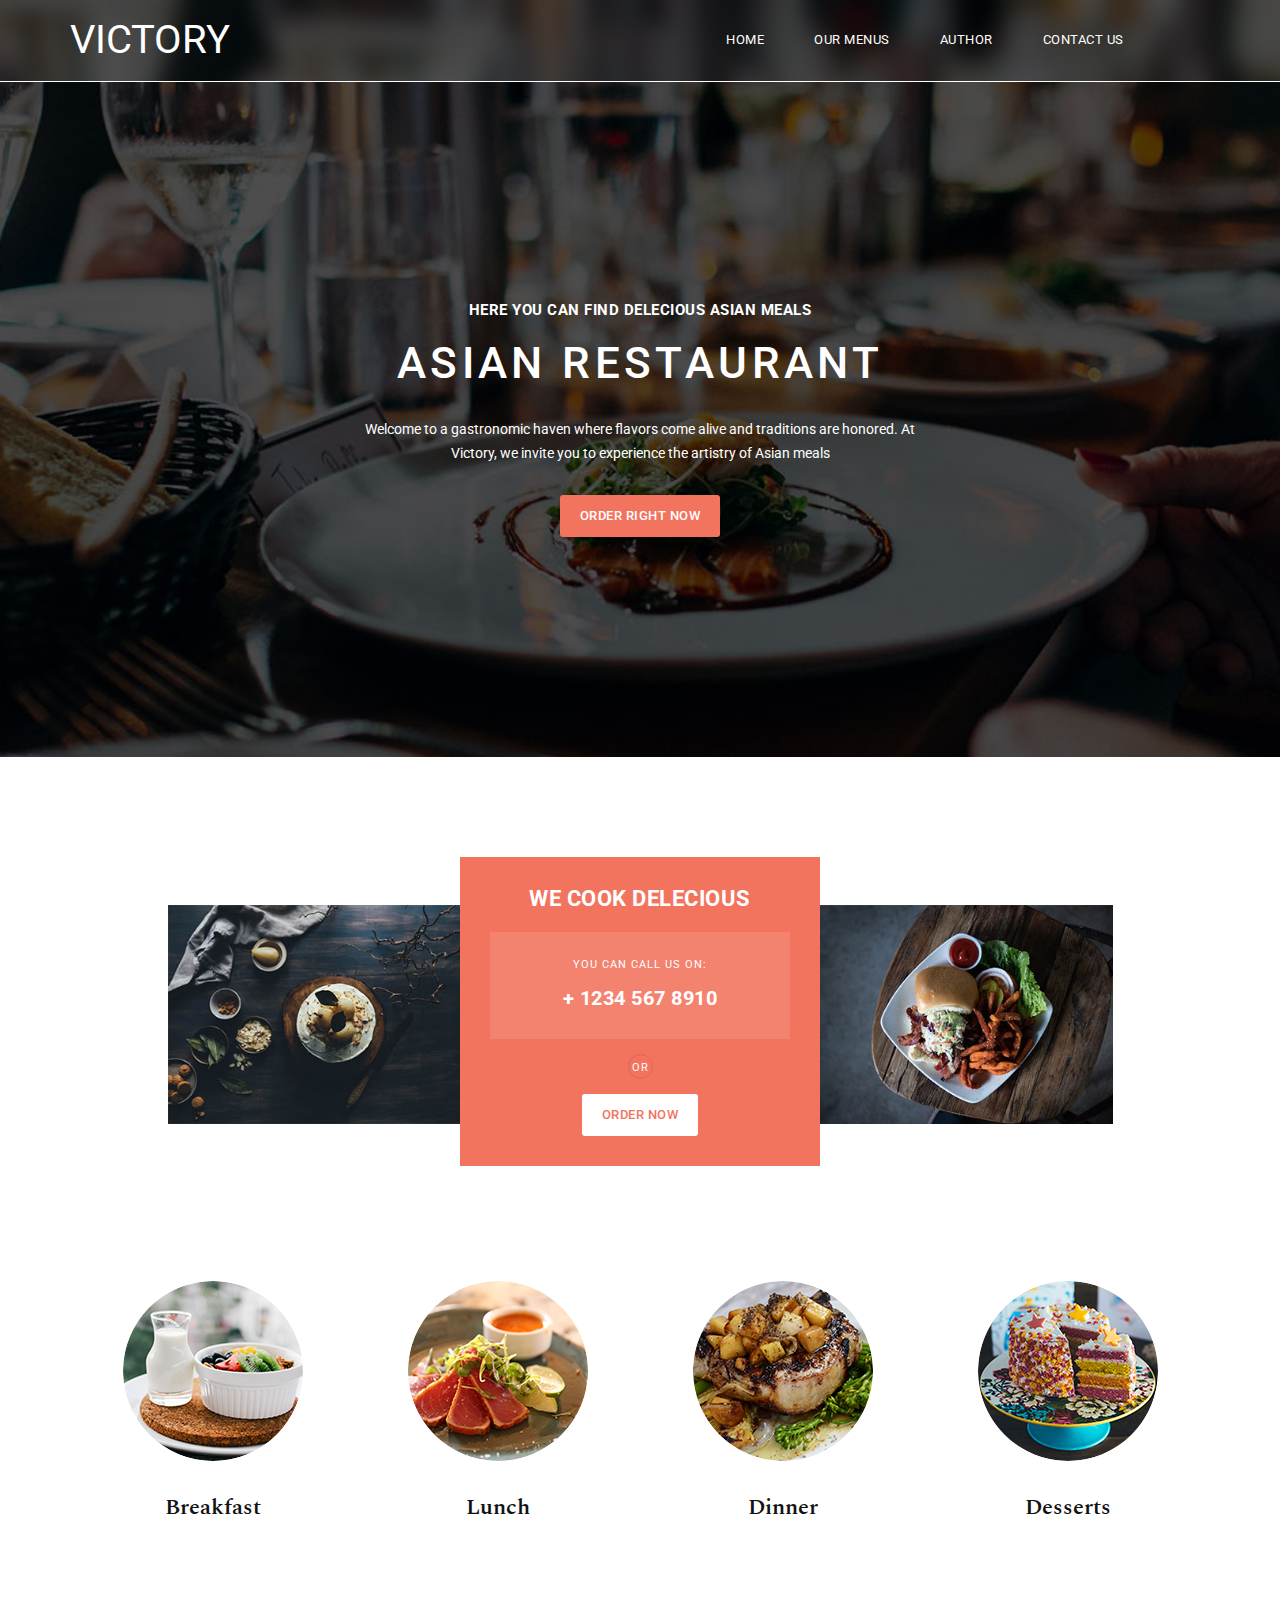
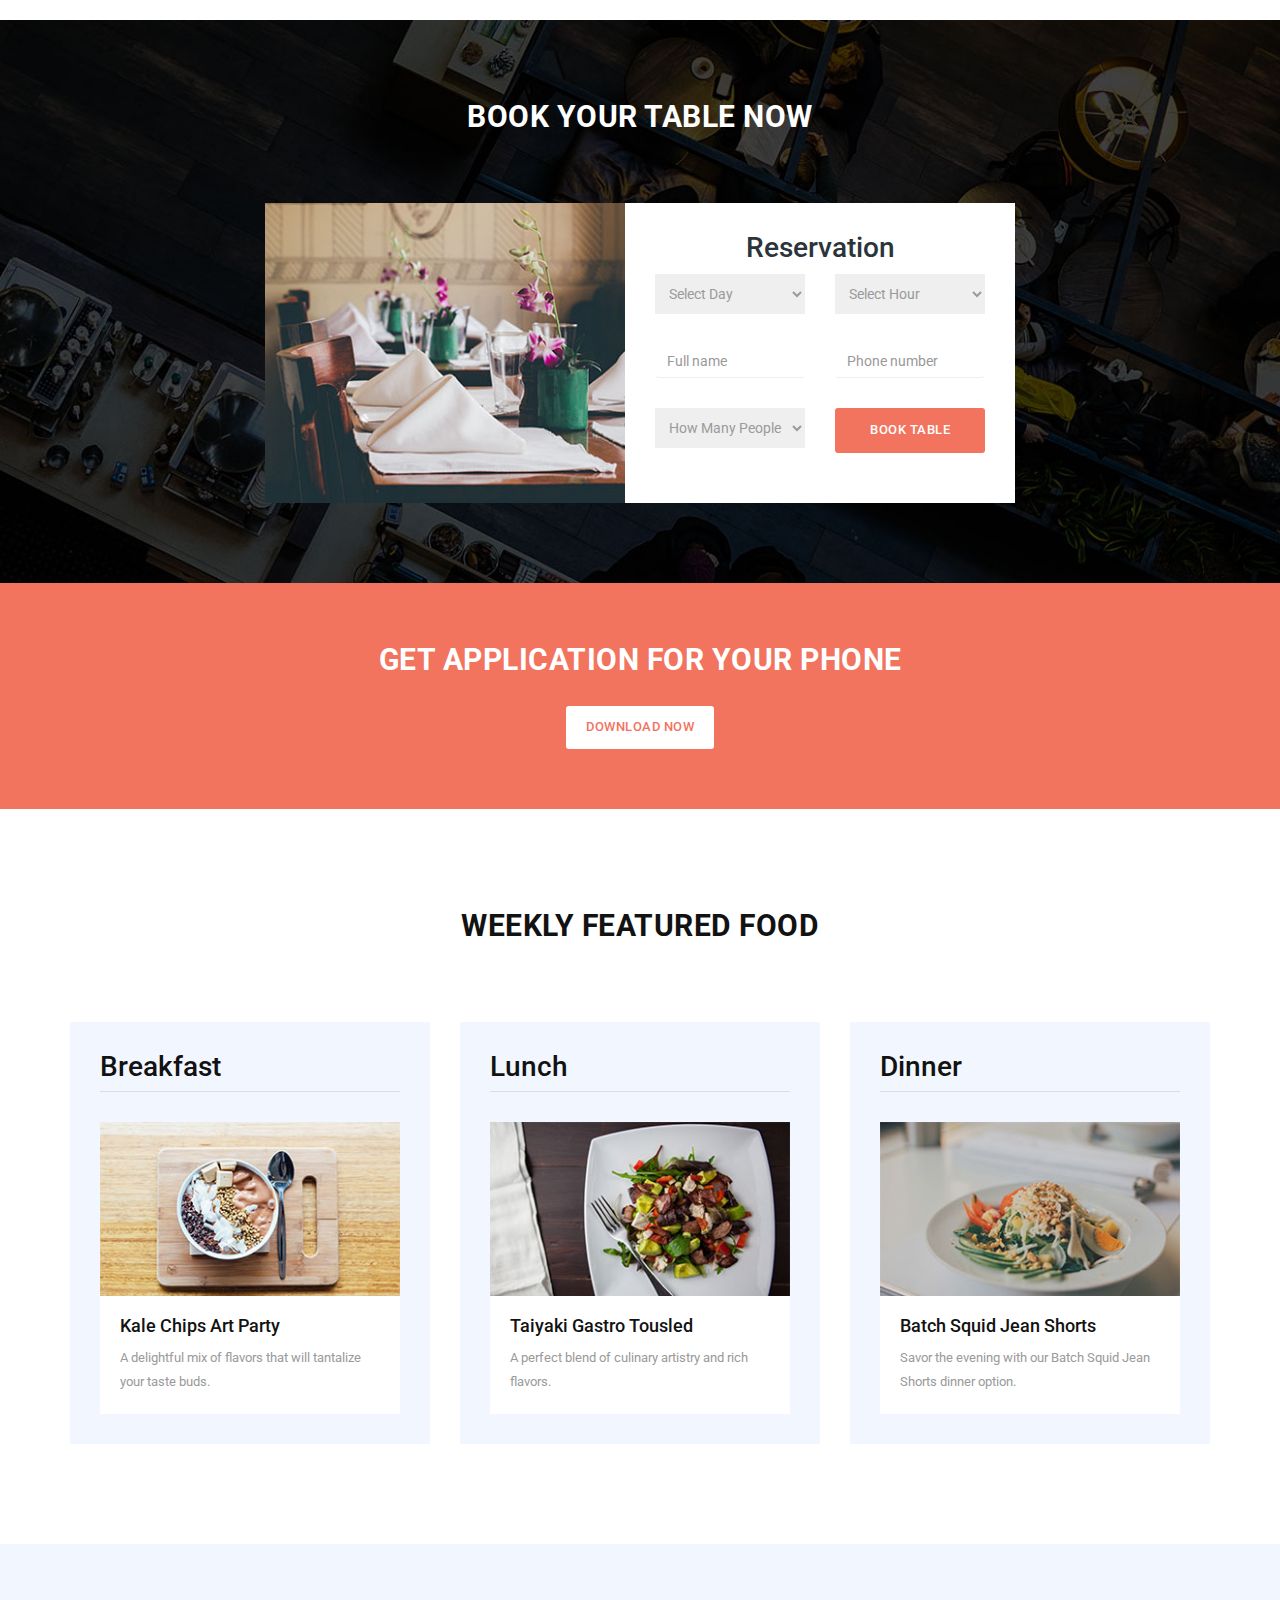
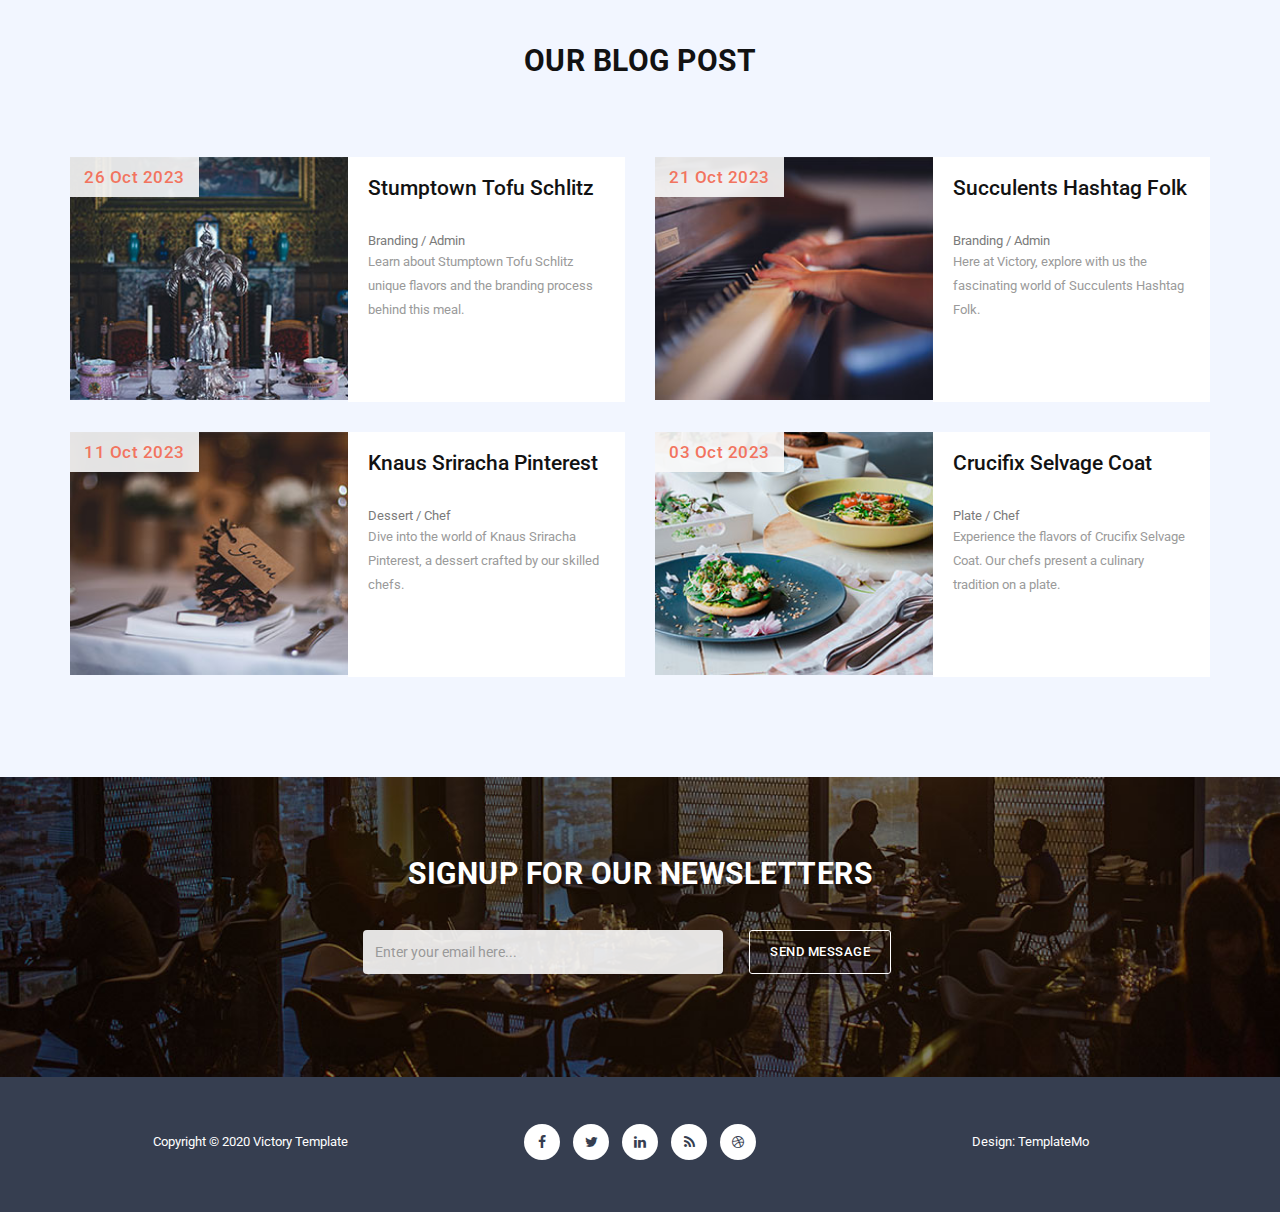
==== index.html @ e6ee0f94 "Add files via upload" ====
<!DOCTYPE html>
<html>
<head>
    <meta charset="utf-8" />
    <meta http-equiv="X-UA-Compatible" content="IE=edge,chrome=1" />
    <!--Victory HTML CSS Template https://templatemo.com/tm-507-victory-->
    <title>Victory</title>
    <meta name="author" content="mailto:mina.maric.55.22@ict.edu.rs" />
    <meta name="keywords" content="Victory, Victory Restaurant, Food, Restaurant, Modern restaurant" />
    <meta name="description" content="Find your dream restaurant! Modern, elegant and the most delicious. In our wide selection, you will find exactly what you are looking for!" />
    <meta name="viewport" content="width=device-width, initial-scale=1" />  
    <link rel="shortcut icon" href="assets/img/restaurant.ico" />
    <link rel="stylesheet" href="assets/css/bootstrap.min.css" />
    <link rel="stylesheet" href="assets/css/bootstrap.css" />
    <link rel="stylesheet" href="assets/css/bootstrap-theme.min.css"/>
    <link rel="stylesheet" href="assets/css/fontAwesome.css"/>
    <link rel="stylesheet" href="assets/css/hero-slider.css"/>
    <link rel="stylesheet" href="assets/css/owl-carousel.css"/>
    <link rel="stylesheet" href="assets/css/templatemo-style.css"/>
    <link rel="stylesheet" href="assets/css/responsive.css" />
    <link href="https://fonts.googleapis.com/css?family=Spectral:200,200i,300,300i,400,400i,500,500i,600,600i,700,700i,800,800i" rel="stylesheet"/>
    <link href="https://fonts.googleapis.com/css?family=Roboto:100,300,400,500,700,900" rel="stylesheet"/>
    <link rel="stylesheet" href="assets/css/responsive.css"/>
    <script src="https://code.jquery.com/jquery-3.6.4.min.js"></script>
    <script src="assets/js/vendor/modernizr-2.8.3-respond-1.4.2.min.js"></script>
    <script src="assets/js/jquery-ui/jquery-ui-1.13.2.custom/jquery-ui.min.js"></script>


</head>

<body>
    <div class="header">
        <div class="container">
            <nav class="navbar navbar-inverse" role="navigation">
                <div class="navbar-header">
                    <a class="navbar-brand" href="index.html" id="boja">Victory</a>

                    <button type="button" id="nav-toggle" class="navbar-toggle" data-toggle="collapse" data-target="#main-nav">
                        <span class="sr-only">Toggle navigation</span>
                        <span class="icon-bar"></span>
                        <span class="icon-bar"></span>
                        <span class="icon-bar"></span>
                    </button>
                </div>
                <!--/.navbar-header-->
                <div id="main-nav" class="collapse navbar-collapse">
                    <ul class="nav navbar-nav" id="meniLista">
                        <li><a href=""></a></li>
                        <li><a href=""></a></li>
                        <li><a href=""></a></li>
                        <li><a href=""></a></li>
                    </ul>
                </div>
                <!--/.navbar-collapse-->
            </nav>
            <!--/.navbar-->
        </div>
        <!--/.container-->
    </div>


    <section class="banner">
        <div class="container">
            <div class="row">
                <div class="col-md-6 col-md-offset-3">
                    <h4>Here you can find delecious Asian meals</h4>
                    <h2>Asian Restaurant</h2> <br/>
                    <p>Welcome to a gastronomic haven where flavors come alive and traditions are honored. At Victory, we invite you to experience the artistry of Asian meals</p>
                    <div class="primary-button">
                        <a href="#" class="scroll-link prvoDugme" data-id="book-table">Order Right Now</a>
                    </div>
                </div>
            </div>
        </div>
    </section>


<!-- mozda ovo treba dinamicki -->
    <section class="cook-delecious">
        <div class="container">
            <div class="row">
                <div class="col-md-3 col-md-offset-1">
                    <div class="first-image">
                        <img src="assets/img/cook_01.jpg" alt="cook"/>
                    </div>
                </div>
                <div class="col-md-4">
                    <div class="cook-content">
                        <h4>We cook delecious</h4>
                        <div class="contact-content">
                            <span>You can call us on:</span>
                            <h6>+ 1234 567 8910</h6>
                        </div>
                        <span>or</span>
                        <div class="primary-white-button">
                            <a href="#" class="scroll-link drugoDugme" data-id="book-table">Order Now</a>
                        </div>
                    </div>
                </div>
                <div class="col-md-3">
                    <div class="second-image">
                        <img src="assets/img/cook_02.jpg" alt="cooking"/>
                    </div>
                </div>
            </div>
        </div>
    </section>



    <section class="services">
        <div class="container">
            <!-- <div class="row" id="services1">
                <div class="col-md-3 col-sm-6 col-xs-12">
                    <div class="service-item">
                        <a href="menu.html">
                        <img src="assets/img/cook_breakfast.png" alt="Breakfast"/>
                        <h4>Breakfast</h4>
                        </a>
                    </div>
                </div>
                <div class="col-md-3 col-sm-6 col-xs-12">
                    <div class="service-item">
                        <a href="menu.html">
                        <img src="assets/img/cook_lunch.png" alt="Lunch"/>
                        <h4>Lunch</h4>
                        </a>
                    </div>
                </div>
                <div class="col-md-3 col-sm-6 col-xs-12">
                    <div class="service-item">
                        <a href="menu.html">
                        <img src="assets/img/cook_dinner.png" alt="Dinner"/>
                        <h4>Dinner</h4>
                        </a>
                    </div>
                </div>
                <div class="col-md-3 col-sm-6 col-xs-12">
                    <div class="service-item">
                        <a href="menu.html">
                        <img src="assets/img/cook_dessert.png" alt="Desserts"/>
                        <h4>Desserts</h4>
                        </a>
                    </div> 
                </div>
            </div> -->
        </div>
    </section>



    <section id="book-table">
        <div class="container">
            <div class="row">
                <div class="col-md-12">
                    <div class="heading">
                        <h2>Book Your Table Now</h2>
                    </div>
                </div>
                <div class="col-md-4 col-md-offset-2 col-sm-12">
                    <div class="left-image">
                        <img src="assets/img/book_left_image.jpg" alt="food"/>
                    </div>
                </div>
                <div class="col-md-4 col-sm-12">
                    <div class="right-info">
                        <h4>Reservation</h4>
                        <form id="form-submit" action="" method="get">
                            <div class="row">
                                <div class="col-md-6">
                                    <fieldset>
                                        <select required name='day' onchange='this.form()' id="sel1">
                                            <option value=""></option>
                                            <option value=""></option>
                                            <option value=""></option>
                                            <option value=""></option>
                                            <option value=""></option>
                                            <option value=""></option>
                                            <option value=""></option>
                                            <option value=""></option>
                                        </select>
                                    </fieldset>
                                </div>
                                <div class="col-md-6">
                                    <fieldset>
                                        <select required name='hour' onchange='this.form()' id="sel2">
                                            <option value=""></option>
                                            <option value=""></option>
                                            <option value=""></option>
                                            <option value=""></option>
                                            <option value=""></option>
                                            <option value=""></option>
                                            <option value=""></option>
                                            <option value=""></option>
                                        </select>
                                    </fieldset>
                                </div>
                                <div class="col-md-6">
                                    <fieldset>
                                        <input name="name" type="name" class="form-control" id="name" placeholder="Full name" required=""/>
                                    </fieldset> 
                                </div>
                                <div class="col-md-6">
                                    <fieldset>
                                        <input name="phone" type="phone" class="form-control" id="phone" placeholder="Phone number" required=""/>
                                    </fieldset>
                                </div>
                                <div class="col-md-6">
                                    <fieldset>
                                        <select required class="person" name='persons' onchange='this.form()' id="sel3">
                                            <option value=""></option>
                                            <option value=""></option>
                                            <option value=""></option>
                                            <option value=""></option>
                                            <option value=""></option>
                                            <option value=""></option>
                                            <option value=""></option>
                                        </select>
                                    </fieldset>
                                </div>
                                <div class="col-md-6">
                                    <fieldset>
                                        <button type="submit" id="form-submit" class="btn prvoDugme" onclick="validacija(event)">Book Table</button>
                                    </fieldset>
                                </div>
                                <span id="error"></span>
                                <span id="error1"></span>
                                <span id="success"></span>
                            </div>
                        </form>
                    </div>
                </div>
            </div>
        </div>
    </section>


<!--stoji alert-->
    <section class="get-app">
        <div class="container">
            <div class="row">
                <div class="heading">
                    <h2>Get application for your phone</h2>
                </div>
                <div class="primary-white-button">
                    <a href="#"onclick="alert('Available soon')" class="drugoDugme">Download now</a>
                </div>
            </div>
        </div>
    </section>



    <section class="featured-food">
        <div class="container">
            <div class="row">
                <div class="heading">
                    <h2>Weekly Featured Food</h2>
                </div>
            </div>
            <div class="row" id="food-cont">
                <div class="col-md-4 food">
                    <div class="food-item">
                        <h2></h2>
                        <img src="" alt=""/>
                        <div class="price"></div>
                        <div class="text-content">
                            <h4></h4>
                            <p></p>
                        </div>
                    </div>
                </div>
                <div class="col-md-4 food">
                    <div class="food-item">
                        <h2></h2>
                        <img src="" alt=""/>
                        <div class="price"></div>
                        <div class="text-content">
                            <h4></h4>
                            <p></p>
                        </div>
                    </div>
                </div>
                <div class="col-md-4 food">
                    <div class="food-item">
                        <h2></h2>
                        <img src="" alt=""/>
                        <div class="price"></div>
                        <div class="text-content">
                            <h4></h4>
                            <p></p>
                        </div>
                    </div>
                </div>
            </div>
        </div>
    </section>



    <section class="our-blog">
        <div class="container">
            <div class="row">
                <div class="col-md-12">
                    <div class="heading">
                        <h2>Our blog post</h2>
                    </div>
                </div>
            </div>
            <div class="row" id="blog">
                <div class="col-md-6">
                    <div class="blog-post">
                        <img src="" alt=""/>
                        <div class="date"></div>
                        <div class="right-content">
                            <h4></h4>
                            <span></span>
                            <p></p>
                            <div class="text-button">
                                <a href="#">Continue Reading</a>
                            </div>
                        </div>
                    </div>
                </div>
                <div class="col-md-6">
                    <div class="blog-post">
                        <img src="" alt=""/>
                        <div class="date"></div>
                        <div class="right-content">
                            <h4></h4>
                            <span></span>
                            <p></p>
                            <div class="text-button">
                                <a href="#">Continue Reading</a>
                            </div>
                        </div>
                    </div>
                </div>
                <div class="col-md-6">
                    <div class="blog-post">
                        <img src="" alt=""/>
                        <div class="date"></div>
                        <div class="right-content">
                            <h4></h4>
                            <span></span>
                            <p></p>
                            <div class="text-button">
                                <a href="#">Continue Reading</a>
                            </div>
                        </div>
                    </div>
                </div>
                <div class="col-md-6">
                    <div class="blog-post">
                        <img src="" alt=""/>
                        <div class="date"></div>
                        <div class="right-content">
                            <h4></h4>
                            <span></span>
                            <p></p>
                            <div class="text-button">
                                <a href="#">Continue Reading</a>
                            </div>
                        </div>
                    </div>
                </div>
            </div>
        </div>
    </section>



    <section class="sign-up">
        <div class="container">
            <div class="row">
                <div class="col-md-12">
                    <div class="heading">
                        <h2>Signup for our newsletters</h2>
                    </div>
                </div>
            </div>
            <form id="contact" action="" method="get">
                <div class="row">
                    <div class="col-md-4 col-md-offset-3">
                        <fieldset>
                            <input name="email" type="text" class="form-control" id="email" placeholder="Enter your email here..." required=""/>
                        </fieldset>
                    </div>
                    <div class="col-md-2">
                        <fieldset>
                            <button type="submit" id="form-submit" class="btn treceDugme" onclick="provera2(event)">Send Message</button>
                        </fieldset>
                    </div>
                </div>
            </form>
        </div>
        <span id="emailSpan"></span>

    </section>


<!--Ovo ispisati dinamicki kad stavim svoje linkove tu, npr. sitemap i to-->
    <footer>
        <div class="container">
            <div class="row">
                <div class="col-md-4">
                    <p>Copyright &copy; 2020 Victory Template</p>
                </div>
                <div class="col-md-4">
                    <ul class="social-icons">
                        <li><a rel="nofollow" href="https://fb.com/templatemo"><i class="fa fa-facebook"></i></a></li>
                        <li><a href="#"><i class="fa fa-twitter"></i></a></li>
                        <li><a href="#"><i class="fa fa-linkedin"></i></a></li>
                        <li><a href="#"><i class="fa fa-rss"></i></a></li>
                        <li><a href="#"><i class="fa fa-dribbble"></i></a></li>
                    </ul>
                </div>
                <div class="col-md-4">
                    <p>Design: TemplateMo</p>
                </div>
            </div>
        </div>
    </footer>

    <script src="https://ajax.googleapis.com/ajax/libs/jquery/1.11.2/jquery.min.js"></script>
    <script>window.jQuery || document.write('<script src="assets/js/vendor/jquery-1.11.2.min.js"><\/script>')</script>
    <script src="assets/js/vendor/bootstrap.min.js"></script>
    <script src="assets/js/plugins.js" type="text/javascript"></script>
    <script src="assets/js/main.js" type="text/javascript"></script>
                <script type="text/javascript">
                $(document).ready(function() {
                    // navigation click actions 
                    $('.scroll-link').on('click', function(event){
                        event.preventDefault();
                        var sectionID = $(this).attr("data-id");
                        scrollToID('#' + sectionID, 750);
                    });
                    // scroll to top action
                    $('.scroll-top').on('click', function(event) {
                        event.preventDefault();
                        $('html, body').animate({scrollTop:0}, 'slow');         
                    });
                    // mobile nav toggle
                    $('#nav-toggle').on('click', function (event) {
                        event.preventDefault();
                        $('#main-nav').toggleClass("open");
                    });
                });
                // scroll function
                function scrollToID(id, speed){
                    var offSet = 0;
                    var targetOffset = $(id).offset().top - offSet;
                    var mainNav = $('#main-nav');
                    $('html,body').animate({scrollTop:targetOffset}, speed);
                    if (mainNav.hasClass("open")) {
                        mainNav.css("height", "1px").removeClass("in").addClass("collapse");
                        mainNav.removeClass("open");
                    }
                }
                if (typeof console === "undefined") {
                    console = {
                        log: function() { }
                    };
                }
                </script>
    <script src="assets/js/script.js" type="text/javascript"></script>
</body>
</html>
---- assets/css/hero-slider.css ----
/* -------------------------------- 

Primary style

-------------------------------- */
*, *::after, *::before {
  -webkit-box-sizing: border-box;
  -moz-box-sizing: border-box;
  box-sizing: border-box;
}

html {
  font-size: 62.5%;
}

body {
  font-family: "Open Sans", sans-serif;
  color: #2c343b;
  background-color: #f2f2f2;
}

a {
  color: #d44457;
  text-decoration: none;
}

img {
  max-width: 100%;
}

/* -------------------------------- 

Main Components 

-------------------------------- */
.cd-header {
  position: absolute;
  z-index: 2;
  top: 0;
  left: 0;
  width: 100%;
  height: 50px;
  background-color: #21272c;
  -webkit-font-smoothing: antialiased;
  -moz-osx-font-smoothing: grayscale;
}
@media only screen and (min-width: 768px) {
  .cd-header {
    height: 70px;
    background-color: transparent;
  }
}

#cd-logo {
  float: left;
  margin: 13px 0 0 5%;
}
#cd-logo img {
  display: block;
}
@media only screen and (min-width: 768px) {
  #cd-logo {
    margin: 23px 0 0 5%;
  }
}

.cd-primary-nav {
  /* mobile first - navigation hidden by default, triggered by tap/click on navigation icon */
  float: right;
  margin-right: 5%;
  width: 44px;
  height: 100%;
}
.cd-primary-nav ul {
  position: absolute;
  top: 0;
  left: 0;
  width: 100%;
  -webkit-transform: translateY(-100%);
  -moz-transform: translateY(-100%);
  -ms-transform: translateY(-100%);
  -o-transform: translateY(-100%);
  transform: translateY(-100%);
}
.cd-primary-nav ul.is-visible {
  box-shadow: 0 3px 8px rgba(0, 0, 0, 0.2);
  -webkit-transform: translateY(50px);
  -moz-transform: translateY(50px);
  -ms-transform: translateY(50px);
  -o-transform: translateY(50px);
  transform: translateY(50px);
}
.cd-primary-nav a {
  display: block;
  height: 50px;
  line-height: 50px;
  padding-left: 5%;
  background: #21272c;
  border-top: 1px solid #333c44;
  color: #ffffff;
}
@media only screen and (min-width: 768px) {
  .cd-primary-nav {
    width: auto;
    height: auto;
    background: none;
  }
  .cd-primary-nav ul {
    position: static;
    width: auto;
    -webkit-transform: translateY(0);
    -moz-transform: translateY(0);
    -ms-transform: translateY(0);
    -o-transform: translateY(0);
    transform: translateY(0);
    line-height: 70px;
  }
  .cd-primary-nav ul.is-visible {
    -webkit-transform: translateY(0);
    -moz-transform: translateY(0);
    -ms-transform: translateY(0);
    -o-transform: translateY(0);
    transform: translateY(0);
  }
  .cd-primary-nav li {
    display: inline-block;
    margin-left: 1em;
  }
  .cd-primary-nav a {
    display: inline-block;
    height: auto;
    font-weight: 600;
    line-height: normal;
    background: transparent;
    padding: .6em 1em;
    border-top: none;
  }
}

/* -------------------------------- 

Slider

-------------------------------- */
.cd-hero {
  position: relative;
  -webkit-font-smoothing: antialiased;
  -moz-osx-font-smoothing: grayscale;
}

.cd-hero-slider {
  position: relative;
  height: 360px;
  overflow: hidden;
}
.cd-hero-slider li {
  position: absolute;
  top: 0;
  left: 0;
  width: 100%;
  height: 100%;
  -webkit-transform: translateX(100%);
  -moz-transform: translateX(100%);
  -ms-transform: translateX(100%);
  -o-transform: translateX(100%);
  transform: translateX(100%);
}
.cd-hero-slider li.selected {
  /* this is the visible slide */
  position: relative;
  -webkit-transform: translateX(0);
  -moz-transform: translateX(0);
  -ms-transform: translateX(0);
  -o-transform: translateX(0);
  transform: translateX(0);
}
.cd-hero-slider li.move-left {
  /* slide hidden on the left */
  -webkit-transform: translateX(-100%);
  -moz-transform: translateX(-100%);
  -ms-transform: translateX(-100%);
  -o-transform: translateX(-100%);
  transform: translateX(-100%);
}
.cd-hero-slider li.is-moving, .cd-hero-slider li.selected {
  /* the is-moving class is assigned to the slide which is moving outside the viewport */
  -webkit-transition: -webkit-transform 0.5s;
  -moz-transition: -moz-transform 0.5s;
  transition: transform 0.5s;
}
@media only screen and (min-width: 768px) {
  .cd-hero-slider {
    height: 500px;
  }
}
@media only screen and (min-width: 1170px) {
  .cd-hero-slider {
    height: 680px;
  }
}

/* -------------------------------- 

Single slide style

-------------------------------- */
.cd-hero-slider li {
  background-position: center center;
  background-size: cover;
  background-repeat: no-repeat;
}
.cd-hero-slider li:first-of-type {
  background-image: url(../img/slide_01.jpg);
}
.cd-hero-slider li:nth-of-type(2) {
  background-image: url(../img/slide_02.jpg);
}
.cd-hero-slider li:nth-of-type(3) {
  background-image: url(../img/slide_03.jpg);
}
.cd-hero-slider .cd-full-width,
.cd-hero-slider .cd-half-width {
  position: absolute;
  width: 100%;
  height: 100%;
  z-index: 1;
  left: 0;
  top: 0;
  /* this padding is used to align the text */
  padding-top: 150px;
  text-align: center;
  /* Force Hardware Acceleration in WebKit */
  -webkit-backface-visibility: hidden;
  backface-visibility: hidden;
  -webkit-transform: translateZ(0);
  -moz-transform: translateZ(0);
  -ms-transform: translateZ(0);
  -o-transform: translateZ(0);
  transform: translateZ(0);
}
.cd-hero-slider .cd-img-container {
  /* hide image on mobile device */
  display: none;
}
.cd-hero-slider .cd-img-container img {
  position: absolute;
  left: 50%;
  top: 50%;
  bottom: auto;
  right: auto;
  -webkit-transform: translateX(-50%) translateY(-50%);
  -moz-transform: translateX(-50%) translateY(-50%);
  -ms-transform: translateX(-50%) translateY(-50%);
  -o-transform: translateX(-50%) translateY(-50%);
  transform: translateX(-50%) translateY(-50%);
}
.cd-hero-slider .cd-bg-video-wrapper {
  /* hide video on mobile device */
  display: none;
  position: absolute;
  top: 0;
  left: 0;
  width: 100%;
  height: 100%;
  overflow: hidden;
}
.cd-hero-slider .cd-bg-video-wrapper video {
  /* you won't see this element in the html, but it will be injected using js */
  display: block;
  min-height: 100%;
  min-width: 100%;
  max-width: none;
  height: auto;
  width: auto;
  position: absolute;
  left: 50%;
  top: 50%;
  bottom: auto;
  right: auto;
  -webkit-transform: translateX(-50%) translateY(-50%);
  -moz-transform: translateX(-50%) translateY(-50%);
  -ms-transform: translateX(-50%) translateY(-50%);
  -o-transform: translateX(-50%) translateY(-50%);
  transform: translateX(-50%) translateY(-50%);
}
.cd-hero-slider h2, .cd-hero-slider p {
  text-shadow: 0 1px 3px rgba(0, 0, 0, 0.1);
  line-height: 1.2;
  margin: 0 auto 14px;
  color: #ffffff;
  width: 90%;
  max-width: 400px;
}
.cd-hero-slider h2 {
  font-size: 2.4rem;
}
.cd-hero-slider p {
  font-size: 1.4rem;
  line-height: 1.4;
}
.cd-hero-slider .cd-btn {
  display: inline-block;
  padding: 1.2em 1.4em;
  margin-top: .8em;
  background-color: rgba(212, 68, 87, 0.9);
  font-size: 1.3rem;
  font-weight: 700;
  letter-spacing: 1px;
  color: #ffffff;
  text-transform: uppercase;
  box-shadow: 0 3px 6px rgba(0, 0, 0, 0.1);
  -webkit-transition: background-color 0.2s;
  -moz-transition: background-color 0.2s;
  transition: background-color 0.2s;
}
.cd-hero-slider .cd-btn.secondary {
  background-color: rgba(22, 26, 30, 0.8);
}
.cd-hero-slider .cd-btn:nth-of-type(2) {
  margin-left: 1em;
}
.no-touch .cd-hero-slider .cd-btn:hover {
  background-color: #d44457;
}
.no-touch .cd-hero-slider .cd-btn.secondary:hover {
  background-color: #161a1e;
}
@media only screen and (min-width: 768px) {
  .cd-hero-slider .cd-full-width,
  .cd-hero-slider .cd-half-width {
    padding-top: 200px;
  }
  .cd-hero-slider .cd-bg-video-wrapper {
    display: block;
  }
  .cd-hero-slider .cd-half-width {
    width: 45%;
  }
  .cd-hero-slider .cd-half-width:first-of-type {
    left: 5%;
  }
  .cd-hero-slider .cd-half-width:nth-of-type(2) {
    right: 5%;
    left: auto;
  }
  .cd-hero-slider .cd-img-container {
    display: block;
  }
  .cd-hero-slider h2, .cd-hero-slider p {
    max-width: 520px;
  }
  .cd-hero-slider h2 {
    font-size: 2.4em;
    font-weight: 300;
  }
  .cd-hero-slider .cd-btn {
    font-size: 1.4rem;
  }
}
@media only screen and (min-width: 1170px) {
  .cd-hero-slider .cd-full-width,
  .cd-hero-slider .cd-half-width {
    padding-top: 250px;
  }
  .cd-hero-slider h2, .cd-hero-slider p {
    margin-bottom: 20px;
  }
  .cd-hero-slider h2 {
    font-size: 3.2em;
  }
  .cd-hero-slider p {
    font-size: 1.6rem;
  }
}

/* -------------------------------- 

Single slide animation

-------------------------------- */
@media only screen and (min-width: 768px) {
  .cd-hero-slider .cd-half-width {
    opacity: 0;
    -webkit-transform: translateX(40px);
    -moz-transform: translateX(40px);
    -ms-transform: translateX(40px);
    -o-transform: translateX(40px);
    transform: translateX(40px);
  }
  .cd-hero-slider .move-left .cd-half-width {
    -webkit-transform: translateX(-40px);
    -moz-transform: translateX(-40px);
    -ms-transform: translateX(-40px);
    -o-transform: translateX(-40px);
    transform: translateX(-40px);
  }
  .cd-hero-slider .selected .cd-half-width {
    /* this is the visible slide */
    opacity: 1;
    -webkit-transform: translateX(0);
    -moz-transform: translateX(0);
    -ms-transform: translateX(0);
    -o-transform: translateX(0);
    transform: translateX(0);
  }
  .cd-hero-slider .is-moving .cd-half-width {
    /* this is the slide moving outside the viewport 
    wait for the end of the transition on the <li> parent before set opacity to 0 and translate to 40px/-40px */
    -webkit-transition: opacity 0s 0.5s, -webkit-transform 0s 0.5s;
    -moz-transition: opacity 0s 0.5s, -moz-transform 0s 0.5s;
    transition: opacity 0s 0.5s, transform 0s 0.5s;
  }
  .cd-hero-slider li.selected.from-left .cd-half-width:nth-of-type(2),
  .cd-hero-slider li.selected.from-right .cd-half-width:first-of-type {
    /* this is the selected slide - different animation if it's entering from left or right */
    -webkit-transition: opacity 0.4s 0.2s, -webkit-transform 0.5s 0.2s;
    -moz-transition: opacity 0.4s 0.2s, -moz-transform 0.5s 0.2s;
    transition: opacity 0.4s 0.2s, transform 0.5s 0.2s;
  }
  .cd-hero-slider li.selected.from-left .cd-half-width:first-of-type,
  .cd-hero-slider li.selected.from-right .cd-half-width:nth-of-type(2) {
    /* this is the selected slide - different animation if it's entering from left or right */
    -webkit-transition: opacity 0.4s 0.4s, -webkit-transform 0.5s 0.4s;
    -moz-transition: opacity 0.4s 0.4s, -moz-transform 0.5s 0.4s;
    transition: opacity 0.4s 0.4s, transform 0.5s 0.4s;
  }
  .cd-hero-slider .cd-full-width h2,
  .cd-hero-slider .cd-full-width p,
  .cd-hero-slider .cd-full-width .cd-btn {
    opacity: 0;
    -webkit-transform: translateX(100px);
    -moz-transform: translateX(100px);
    -ms-transform: translateX(100px);
    -o-transform: translateX(100px);
    transform: translateX(100px);
  }
  .cd-hero-slider .move-left .cd-full-width h2,
  .cd-hero-slider .move-left .cd-full-width p,
  .cd-hero-slider .move-left .cd-full-width .cd-btn {
    opacity: 0;
    -webkit-transform: translateX(-100px);
    -moz-transform: translateX(-100px);
    -ms-transform: translateX(-100px);
    -o-transform: translateX(-100px);
    transform: translateX(-100px);
  }
  .cd-hero-slider .selected .cd-full-width h2,
  .cd-hero-slider .selected .cd-full-width p,
  .cd-hero-slider .selected .cd-full-width .cd-btn {
    /* this is the visible slide */
    opacity: 1;
    -webkit-transform: translateX(0);
    -moz-transform: translateX(0);
    -ms-transform: translateX(0);
    -o-transform: translateX(0);
    transform: translateX(0);
  }
  .cd-hero-slider li.is-moving .cd-full-width h2,
  .cd-hero-slider li.is-moving .cd-full-width p,
  .cd-hero-slider li.is-moving .cd-full-width .cd-btn {
    /* this is the slide moving outside the viewport 
    wait for the end of the transition on the li parent before set opacity to 0 and translate to 100px/-100px */
    -webkit-transition: opacity 0s 0.5s, -webkit-transform 0s 0.5s;
    -moz-transition: opacity 0s 0.5s, -moz-transform 0s 0.5s;
    transition: opacity 0s 0.5s, transform 0s 0.5s;
  }
  .cd-hero-slider li.selected h2 {
    -webkit-transition: opacity 0.4s 0.2s, -webkit-transform 0.5s 0.2s;
    -moz-transition: opacity 0.4s 0.2s, -moz-transform 0.5s 0.2s;
    transition: opacity 0.4s 0.2s, transform 0.5s 0.2s;
  }
  .cd-hero-slider li.selected p {
    -webkit-transition: opacity 0.4s 0.3s, -webkit-transform 0.5s 0.3s;
    -moz-transition: opacity 0.4s 0.3s, -moz-transform 0.5s 0.3s;
    transition: opacity 0.4s 0.3s, transform 0.5s 0.3s;
  }
  .cd-hero-slider li.selected .cd-btn {
    -webkit-transition: opacity 0.4s 0.4s, -webkit-transform 0.5s 0.4s, background-color 0.2s 0s;
    -moz-transition: opacity 0.4s 0.4s, -moz-transform 0.5s 0.4s, background-color 0.2s 0s;
    transition: opacity 0.4s 0.4s, transform 0.5s 0.4s, background-color 0.2s 0s;
  }
}
/* -------------------------------- 

Slider navigation

-------------------------------- */
.cd-slider-nav {
  display: none;
  position: absolute;
  width: 100%;
  bottom: 0;
  z-index: 2;
  text-align: center;
  height: 55px;
  background-color: rgba(0, 1, 1, 0.5);
}
.cd-slider-nav nav, .cd-slider-nav ul, .cd-slider-nav li, .cd-slider-nav a {
  height: 100%;
}
.cd-slider-nav nav {
  display: inline-block;
  position: relative;
}
.cd-slider-nav .cd-marker {
  position: absolute;
  bottom: 0;
  left: 0;
  width: 60px;
  height: 100%;
  color: #d44457;
  background-color: #ffffff;
  box-shadow: inset 0 2px 0 currentColor;
  -webkit-transition: -webkit-transform 0.2s, box-shadow 0.2s;
  -moz-transition: -moz-transform 0.2s, box-shadow 0.2s;
  transition: transform 0.2s, box-shadow 0.2s;
}
.cd-slider-nav .cd-marker.item-2 {
  -webkit-transform: translateX(100%);
  -moz-transform: translateX(100%);
  -ms-transform: translateX(100%);
  -o-transform: translateX(100%);
  transform: translateX(100%);
}
.cd-slider-nav .cd-marker.item-3 {
  -webkit-transform: translateX(200%);
  -moz-transform: translateX(200%);
  -ms-transform: translateX(200%);
  -o-transform: translateX(200%);
  transform: translateX(200%);
}
.cd-slider-nav .cd-marker.item-4 {
  -webkit-transform: translateX(300%);
  -moz-transform: translateX(300%);
  -ms-transform: translateX(300%);
  -o-transform: translateX(300%);
  transform: translateX(300%);
}
.cd-slider-nav .cd-marker.item-5 {
  -webkit-transform: translateX(400%);
  -moz-transform: translateX(400%);
  -ms-transform: translateX(400%);
  -o-transform: translateX(400%);
  transform: translateX(400%);
}
.cd-slider-nav ul::after {
  clear: both;
  content: "";
  display: table;
}
.cd-slider-nav li {
  display: inline-block;
  width: 60px;
  float: left;
}
.cd-slider-nav li.selected a {
  color: #2c343b;
}
.no-touch .cd-slider-nav li.selected a:hover {
  background-color: transparent;
}
.cd-slider-nav a {
  display: block;
  position: relative;
  padding-top: 35px;
  font-size: 1rem;
  font-weight: 700;
  color: #a8b4be;
  -webkit-transition: background-color 0.2s;
  -moz-transition: background-color 0.2s;
  transition: background-color 0.2s;
}
.cd-slider-nav a::before {
  content: '';
  position: absolute;
  width: 24px;
  height: 24px;
  top: 8px;
  left: 50%;
  right: auto;
  -webkit-transform: translateX(-50%);
  -moz-transform: translateX(-50%);
  -ms-transform: translateX(-50%);
  -o-transform: translateX(-50%);
  transform: translateX(-50%);
}
.no-touch .cd-slider-nav a:hover {
  background-color: rgba(0, 1, 1, 0.5);
}
.cd-slider-nav li:first-of-type a::before {
  background-position: 0 0;
}
.cd-slider-nav li.selected:first-of-type a::before {
  background-position: 0 -24px;
}
.cd-slider-nav li:nth-of-type(2) a::before {
  background-position: -24px 0;
}
.cd-slider-nav li.selected:nth-of-type(2) a::before {
  background-position: -24px -24px;
}
.cd-slider-nav li:nth-of-type(3) a::before {
  background-position: -48px 0;
}
.cd-slider-nav li.selected:nth-of-type(3) a::before {
  background-position: -48px -24px;
}
.cd-slider-nav li:nth-of-type(4) a::before {
  background-position: -72px 0;
}
.cd-slider-nav li.selected:nth-of-type(4) a::before {
  background-position: -72px -24px;
}
.cd-slider-nav li:nth-of-type(5) a::before {
  background-position: -96px 0;
}
.cd-slider-nav li.selected:nth-of-type(5) a::before {
  background-position: -96px -24px;
}
@media only screen and (min-width: 768px) {
  .cd-slider-nav {
    height: 80px;
  }
  .cd-slider-nav .cd-marker,
  .cd-slider-nav li {
    width: 95px;
  }
  .cd-slider-nav a {
    padding-top: 48px;
    font-size: 1.1rem;
    text-transform: uppercase;
  }
  .cd-slider-nav a::before {
    top: 18px;
  }
}

/* -------------------------------- 

Main content

-------------------------------- */
.cd-main-content {
  width: 90%;
  max-width: 768px;
  margin: 0 auto;
  padding: 2em 0;
}
.cd-main-content p {
  font-size: 1.4rem;
  line-height: 1.8;
  color: #999999;
  margin: 2em 0;
}
@media only screen and (min-width: 1170px) {
  .cd-main-content {
    padding: 3em 0;
  }
  .cd-main-content p {
    font-size: 1.6rem;
  }
}

/* -------------------------------- 

Javascript disabled

-------------------------------- */
.no-js .cd-hero-slider li {
  display: none;
}
.no-js .cd-hero-slider li.selected {
  display: block;
}

.no-js .cd-slider-nav {
  display: none;
}
---- assets/css/owl-carousel.css ----
/* 
 *  Core Owl Carousel CSS File
 *  v1.3.3
 */

/* clearfix */
.owl-carousel .owl-wrapper:after {
  content: ".";
  display: block;
  clear: both;
  visibility: hidden;
  line-height: 0;
  height: 0;
}
/* display none until init */
.owl-carousel{
  display: none;
  position: relative;
  width: 100%;
  -ms-touch-action: pan-y;
}
.owl-carousel .owl-wrapper{
  display: none;
  position: relative;
  -webkit-transform: translate3d(0px, 0px, 0px);
}
.owl-carousel .owl-wrapper-outer{
  overflow: hidden;
  position: relative;
  width: 100%;
}
.owl-carousel .owl-wrapper-outer.autoHeight{
  -webkit-transition: height 500ms ease-in-out;
  -moz-transition: height 500ms ease-in-out;
  -ms-transition: height 500ms ease-in-out;
  -o-transition: height 500ms ease-in-out;
  transition: height 500ms ease-in-out;
}
  
.owl-carousel .owl-item{
  float: left;
}

.owl-controls {
  @media (max-width: @screen-sm-max) {
    top: -120px;
  }
  top: -200px;
  width: 100%;
  text-align: center;
  display: inline-block;
}

.owl-controls a {
  color: #336699;
}

.owl-controls a:hover {
  color: #336699;
}

.owl-controls .bg-prev {
  position: absolute;
  z-index: 1;
  width: 50px;
  height: 50px;
  z-index:10; 
  background:#fff; 
  border: 1px solid #336699;
  -webkit-transform: rotate(45deg);
  -moz-transform: rotate(45deg);
  -ms-transform: rotate(45deg);
  -o-transform: rotate(45deg);
  transform: rotate(45deg);
}

.owl-controls .bg-prev:before{
  content:""; 
  display:block; 
  position:absolute; 
  z-index:-1; 
  top:3px; 
  left:3px; 
  right:3px; 
  bottom:3px; 
  border:2px solid #336699
}

.owl-controls .prev {
  left: 15px;
  z-index: 11;
  position: absolute; 
  width: 50px;
  height: 50px;
  line-height: 32px;
}

.owl-controls .prev.active {
  background-image: none;
  outline: 0;
  -webkit-box-shadow: none;
          box-shadow: none;
}

.owl-controls .prev:active {
  background-image: none;
  outline: 0;
  -webkit-box-shadow: none;
          box-shadow: none;
}

.owl-controls .bg-next {
  position: absolute;
  float: right;
  z-index: 1;
  width: 50px;
  height: 50px;
  position:relative; 
  z-index:10; 
  background:#fff; 
  border: 1px solid #336699;
  -webkit-transform: rotate(45deg);
  -moz-transform: rotate(45deg);
  -ms-transform: rotate(45deg);
  -o-transform: rotate(45deg);
  transform: rotate(45deg);
}

.owl-controls .bg-next:before{
  content:""; 
  display:block; 
  position:absolute; 
  z-index:-1; 
  top:3px; 
  left:3px; 
  right:3px; 
  bottom:3px; 
  border:2px solid #336699
}

.owl-controls .next {
  right: 15px;
  z-index: 11;
  position: absolute; 
  width: 50px;
  height: 50px;
  line-height: 32px;
}

.owl-controls .next.active {
  background-image: none;
  outline: 0;
  -webkit-box-shadow: none;
          box-shadow: none;
}

.owl-controls .next:active {
  background-image: none;
  outline: 0;
  -webkit-box-shadow: none;
          box-shadow: none;
}


.owl-theme .owl-controls .owl-page{
  cursor: pointer;
  display: inline-block;
  zoom: 1;
  *display: inline;/*IE7 life-saver */
}
.owl-theme .owl-controls .owl-page a{
  display: block;
  width: 12px;
  height: 12px;
  margin: 0px 5px;
  filter: Alpha(Opacity=50);/*IE7 fix*/
  opacity: 0.5;
  -webkit-border-radius: 20px;
  -moz-border-radius: 20px;
  border-radius: 20px;
  background: transparent;
  border: 2px solid #888;
}

.owl-theme .owl-controls .owl-page.active span,
.owl-theme .owl-controls.clickable .owl-page:hover span{
  filter: Alpha(Opacity=100);/*IE7 fix*/
  opacity: 1;
  display: inline-block;
}
.owl-controls {
  -webkit-user-select: none;
  -khtml-user-select: none;
  -moz-user-select: none;
  -ms-user-select: none;
  user-select: none;
  -webkit-tap-highlight-color: rgba(0, 0, 0, 0);
}

/* fix */
.owl-carousel  .owl-wrapper,
.owl-carousel  .owl-item{
  -webkit-backface-visibility: hidden;
  -moz-backface-visibility:    hidden;
  -ms-backface-visibility:     hidden;
  -webkit-transform: translate3d(0,0,0);
  -moz-transform: translate3d(0,0,0);
  -ms-transform: translate3d(0,0,0);
}
---- assets/css/templatemo-style.css ----
/*

Victory HTML CSS Template

https://templatemo.com/tm-507-victory

*/

* {
    margin: 0;
    padding: 0;
    font-family: 'Roboto', arial, sans-serif;
}

body {
	overflow-x: hidden;
	background-color: #fff;
}

ul {
	list-style: none;
	margin: 0px;
}

p {
	color: #9a9a9a;
	font-size: 13px;
	line-height: 24px;
}

.primary-button a {
	display: inline-block;
	background-color: #f2745f;
	color: #fff;
	font-size: 13px;
	text-transform: uppercase;
	font-weight: 500;
	padding: 12px 20px;
	border-radius: 3px;
	text-decoration: none;
	letter-spacing: 0.5px;
}

.primary-white-button a {
	display: inline-block;
	background-color: #fff;
	color: #f2745f;
	font-size: 13px;
	text-transform: uppercase;
	font-weight: 500;
	padding: 12px 20px;
	border-radius: 3px;
	text-decoration: none;
	letter-spacing: 0.5px;
}

.prvoDugme{
    transition: background-color 0.3s ease-in-out;
}

.drugoDugme, .treceDugme {
	transition: 0.3s ease-in-out;
}

#meniLista li a { 
	transition: 0.3s ease;
	border-bottom: 1px solid transparent;
}


.border-button a {
	display: inline-block;
	background-color: transparent;
	color: #fff;
	font-size: 13px;
	text-transform: uppercase;
	font-weight: 500;
	padding: 12px 20px;
	border-radius: 3px;
	text-decoration: none;
	letter-spacing: 0.5px;
	border: 1px solid #fff;
}



.header {
    width: 100%;
    padding: 0;
    z-index: 10000;
    transition: all 0.2s ease-in-out;
	background-image: url(../img/zameni.jpg);
    text-align: center;
	border-bottom: 1px solid #fff;
}

#boja {
	color: #fff;
}

.navbar-inverse .navbar-brand, .navbar-inverse .navbar-nav>li>a {
    text-shadow: none;
}

.navbar-brand {
	font-weight: 400;
	text-transform: uppercase;
	font-size: 40px;
	text-align: center;
	width: 100%;
	position: relative;
	padding: 30px 0px;
	height: auto!important;
}

#main-nav {
	padding: 15px 0px;
	float: right;
    position:relative;
    right: 25%;
    /* text-align: left; */
}

.nav {
	list-style:none;
    position:relative;
    left:50%;
}

.navbar-nav li {
	margin: 0px 10px;
}

.navbar-nav li a {
	font-family: 'Roboto', sans-serif;
	font-size: 13px;
	text-transform: uppercase;
	color: #fff!important;
	letter-spacing: 0.5px;
}

.header.active {
    background-color: #eaf0ff;
}
.navbar-inverse {
	background-image: none;
	background-color: transparent;
}
.header .navbar {
    margin: 0;
    border: none;
}
.navbar-inverse .navbar-toggle {
	margin-top: 22px;
    border-color: #f2745f;
    background-color: #f2745f;
}
.navbar-inverse .navbar-toggle:hover, .navbar-inverse .navbar-toggle:focus {
	background-color: #f2745f;
}
bootstrap.min.css
.navbar-toggle {
    position: relative;
    float: right;
    padding: 9px 10px;
    margin-top: 15px!important;
    margin-right: 15px;
    margin-bottom: 8px;
    background-color: transparent;
    background-image: none;
    border: 1px solid transparent;
    border-radius: 4px;
}


.banner {
	padding: 220px 0px;
	background-image: url(../img/banner-bg.jpg);
	background-repeat: no-repeat;
	background-size: cover;
	background-position: center center;
	text-align: center;
}

.banner h4 {
	margin-top: 0px;
	font-family: 'Roboto', sans-serif;
	font-weight: 700;
	font-size: 15px;
	color: #fff;
	text-transform: uppercase;
	letter-spacing: 0.5px;
}

.banner h2 {
	/* font-family: 'Spectral', serif; */
	font-size: 30px;
	font-family: 'Roboto', sans-serif;
	letter-spacing: 0.1em;
	font-size: 44px;
	/* font-weight: 600; */
	color: #fff;
	text-transform: uppercase;
}

.banner p {
	color: #fff;
	font-size: 14px;
}

.banner .primary-button {
	margin-top: 30px;
}

section.cook-delecious {
	padding: 100px 0px;
}

.cook-delecious .first-image {
	margin-right: -30px;
	margin-top: 18%;
}

.cook-delecious .first-image img {
	width: 100%;
	overflow: hidden;
}

.cook-delecious .second-image {
	margin-left: -30px;
	margin-top: 18%;
}

.cook-delecious .second-image img {
	width: 100%;
	overflow: hidden;
}

.cook-delecious .cook-content {
	background-color: #f2745f;
	text-align: center;
	padding: 30px;
}

.cook-delecious .cook-content h4 {
	margin-top: 0px;
	margin-bottom: 20px;
	font-size: 22px;
	font-weight: 700;
	letter-spacing: 0.5px;
	text-transform: uppercase;
	color: #fff;
}

.cook-content .contact-content {
	background-color: #f3826f;
	padding: 20px 30px;
}

.cook-content .contact-content span {
	font-size: 11px;
	text-transform: uppercase;
	color: #fff;
	letter-spacing: 1px;
	border: none;
	width: auto;
	height: auto;
	margin-top: 0px;
	margin-bottom: 0px;
}

.cook-content .contact-content h6 {
	font-size: 20px;
	text-transform: uppercase;
	font-weight: 700;
	color: #fff;
	letter-spacing: 0.5px;
}

.cook-content span {
	margin-top: 15px;
	margin-bottom: 15px;
	font-size: 11px;
	text-transform: uppercase;
	color: #fff;
	letter-spacing: 1px;
	border: 1px solid #da6856;
	width: 25px;
	height: 25px;
	display: inline-block;
	line-height: 25px;
	border-radius: 50%;
}




section.services {
	padding-bottom: 100px;
}

.services .service-item  a {
	text-decoration: none;
}

.services .service-item {
	text-align: center;
	overflow: hidden;
    position: relative;
}

.services .service-item img {
	max-width: 100%;
	overflow: hidden;
	border: 15px solid transparent;
	border-radius: 50%;
}

.services .service-item h4 {
	margin-top: 20px;
	font-size: 22px;
	color: #121212;
	font-family: 'Spectral', serif;
	font-weight: 600;
	margin-bottom: 0px;
}



section#book-table {
	padding: 80px 0px;
	background-image: url(../img/book-bg.jpg);
	background-repeat: no-repeat;
	background-size: cover;
	background-position: center center;
	text-align: center;
}

#book-table .heading h2 {
	margin-top: 0px;
	margin-bottom: 70px;
	font-size: 30px;
	font-weight: 700;
	letter-spacing: 0.5px;
	text-transform: uppercase;
	color: #fff;
}

section#book-table .left-image img {
	width: 100%;
	overflow: hidden;
	height: 300px;
}


.success {
	/* font-family: 'Spectral', serif; */
	color: rgb(66, 216, 66);
	position: relative;
	top: 15px;
	font-size: 14px;
}

.err {
	/* font-family: 'Spectral', serif; */
	color: #ff0000;
	position: relative;
	font-size: 13px;
	top: 10px;
}

.right-info {
	height: 300px;
	background-color: #fff;
	margin-left: -30px;
	padding: 30px;
}

.right-info h4 {
	margin-top: 0px;
	/* font-family: 'Spectral', serif; */
	font-size: 28px;
}

.right-info select {
	border-right: none;
	border-left: none;
	border-top: none;
	width: 100%;
	outline: none;
	border-bottom: 1px solid #eee;	
	font-size: 14px;
	color: #9a9a9a;
	padding-left: 10px;
	height: 40px;
}

.right-info input {
	margin-top: 30px;
	margin-bottom: 30px;
	box-shadow: none;
	outline: none;
	border-right: none;
	border-left: none;
	border-top: none;
	border-bottom: 1px solid #eee;
	font-size: 14px;
	color: #9a9a9a;
}

.right-info button {
	width: 100%;
	display: inline-block;
	background-color: #f2745f;
	color: #fff!important;
	font-size: 13px;
	text-transform: uppercase;
	font-weight: 500;
	padding: 12px 20px;
	border-radius: 3px;
	text-decoration: none;
	letter-spacing: 0.5px;
}



section.get-app {
	background-color: #f2745f;
	text-align: center;
	padding: 60px 0px;
}

.get-app .heading h2 {
	margin-top: 0px;
	margin-bottom: 30px;
	font-size: 30px;
	font-weight: 700;
	letter-spacing: 0.5px;
	text-transform: uppercase;
	color: #fff;
}



section.featured-food {
	padding: 100px 0px;
}

.featured-food .heading h2 {
	text-align: center;
	margin-top: 0px;
	margin-bottom: 80px;
	font-size: 22px;
	font-weight: 700;
	font-size: 30px;
	letter-spacing: 0.5px;
	text-transform: uppercase;
	color: #121212;
}

.featured-food .food-item {
	background-color: #f2f6ff;
	padding: 30px;
}

.food-item h2 {
	margin-top: 0px;
	margin-bottom: 30px;
	padding-bottom: 8px;
	/* font-family: 'Spectral', serif; */
	font-size: 28px;
	width: 100%;
	border-bottom: 1px solid #d9dde5;
	color: #121212;
}

.food-item img {
	width: 100%;
	overflow: hidden;
	position: relative;
}

.food-item .price {
	font-size: 17px;
	color: transparent;
	font-weight: 500;
	letter-spacing: 0.5px;
	padding: 8px 14px;
	position: absolute;
	right: 45px;
	margin-top: -40px;
	background-color: transparent;
	transition: 0.3s ease;
}

.food-item .text-content {
	background-color: #fff;
	padding: 20px 20px 10px 20px;
}

.food-item h4 {
	margin-top: 0px;
	/* font-family: 'Spectral', serif; */
	font-size: 18px;
	color: #121212;
}



section.our-blog {
	background-color: #f2f6ff;
	padding: 100px 0px 70px 0px;
}

.our-blog .heading h2 {
	text-align: center;
	margin-top: 0px;
	margin-bottom: 80px;
	font-size: 30px;
	font-weight: 700;
	letter-spacing: 0.5px;
	text-transform: uppercase;
	color: #121212;
}

.blog-post img {
	width: 50%;
	overflow: hidden;
}

.blog-post {
	margin-bottom: 30px;
	display: inline-block;
}

.blog-post .right-content {
	background-color: #fff;
	width: 50%;
	float: right;
	padding: 20px;
	height: 245px;
}

.blog-post .right-content h4 {
	margin-top: 0px;
	margin-bottom: 0px;
	padding-bottom: 8px;
	/* font-family: 'Spectral', serif; */
	font-size: 21px;
	color: #121212;
}

.blog-post .right-content span {
	font-size: 13px;
	color: #7a7a7a;
	display: inline-block;
	margin-top: 10%;
}

.blog-post .right-content .text-button a {
	font-size: 13px;
	font-weight: 500;
	color: #f2745f;
	text-decoration: none;
	text-transform: uppercase;
	margin-top: 12px;
	display: inline-block;
}

.blog-post .date {
	font-size: 17px;
	color: #f2745f;
	font-weight: 500;
	letter-spacing: 0.5px;
	padding: 8px 14px;
	position: absolute;
	left: 15px;
	top: 0px;
	background-color: rgba(250, 250, 250, 0.9);
}


.signup {
	color: rgb(66, 216, 66);
	position: relative;
	top: 30px;
	font-weight: bold;
	font-size: 18px;
}

.signupFailed {
	color: #ff0000;
	position: relative;
	top: 30px;
	font-weight: bold;
	font-size: 18px;
}

section.sign-up {
	padding: 80px 0px;
	height: 300px;
	background-image: url(../img/signup-bg.jpg);
	background-repeat: no-repeat;
	background-size: cover;
	background-position: center center;
	text-align: center;
}


.sign-up .heading h2 {
	text-align: center;
	margin-top: 0px;
	margin-bottom: 40px;
	font-size: 30px;
	font-weight: 700;
	letter-spacing: 0.5px;
	text-transform: uppercase;
	color: #fff;
}

.sign-up button {
	margin-left: -30px;
	display: inline-block;
	background-color: transparent;
	color: #fff!important;
	font-size: 13px;
	text-transform: uppercase;
	font-weight: 500;
	padding: 12px 20px;
	border-radius: 3px;
	text-decoration: none;
	letter-spacing: 0.5px;
	border: 1px solid #fff;
}

.sign-up input {
	margin-right: -30px;
	height: 44px;
	border: 3px;
	background-color: rgba(250, 250, 250, 0.9);
	color: #5a5a5a!important;
	box-shadow: none!important;
	outline: none!important;
}



footer {
	background-color: #363e50;
	line-height: 130px;
	text-align: center;
}

footer p {
	line-height: 120px;
	color: #fff;
	margin-top: 5px;
}

footer p em {
	font-style: normal;
	color: #f2745f;
	font-weight: 500;
}

footer ul {
	list-style: none;
	padding: 0;
	margin: 0;
}

footer ul li {
	display: inline-block;
	margin: 0px 5px;
}

footer ul li i {
	width: 36px;
	height: 36px;
	display: inline-block;
	text-align: center;
	line-height: 36px!important;
	background-color: #fff;
	border-radius: 50%;
	color: #363e50;
	transition: all 0.5s;
}

footer ul li i:hover {
	background-color: #f2745f;	
}




section.page-heading {
	padding: 80px 0px;
	background-image: url(../img/heading-bg.jpg);
	background-repeat: no-repeat;
	background-size: cover;
	background-position: center center;
	text-align: center; 
}

.page-heading h1 {
	margin-top: 0px;
	margin-bottom: 20px;
	/* font-family: 'Spectral', serif; */
	font-size: 48px;
	font-weight: 700;
	text-transform: uppercase;
	color: #fff;
}

.page-heading p {
	color: #fff;
	font-size: 14px;
	padding: 0px 25%;
	margin-bottom: 0px;
}




section.breakfast-menu {
	margin-top: 100px;
}

section.breakfast-menu .price {
	right: 15px;
}

.breakfast-menu-content {
	background-color: #f2f6ff;
	padding: 30px 0px 30px 30px;
}

.breakfast-menu-content .left-image img {
	width: 100%;
	overflow: hidden;
}

.breakfast-menu-content .left-image {
	margin: -30px 0px -30px -30px;
}

.breakfast-menu-content #owl-breakfast {
	margin-left: -15px;
}

.breakfast-menu-content h2 {
	margin-top: 0px;
	margin-bottom: 30px;
	padding-bottom: 8px;
	/* font-family: 'Spectral', serif; */
	font-size: 28px;
	width: 94.5%;
	border-bottom: 1px solid #d9dde5;
	color: #121212;
}



section.lunch-menu {
	margin-top: 100px;
}

section.lunch-menu .price {
	right: 15px;
}

.lunch-menu-content {
	background-color: #f2f6ff;
	padding: 30px 0px 30px 30px;
}

.lunch-menu-content .left-image img {
	width: 100%;
	overflow: hidden;
}

.lunch-menu-content .left-image {
	margin: -30px 0px -30px -30px;
}

.lunch-menu-content #owl-lunch {
	margin-left: -15px;
}

.lunch-menu-content h2 {
	margin-top: 0px;
	margin-bottom: 30px;
	padding-bottom: 8px;
	/* font-family: 'Spectral', serif; */
	font-size: 28px;
	width: 94.5%;
	border-bottom: 1px solid #d9dde5;
	color: #121212;
}



section.dinner-menu {
	margin-top: 100px;
	margin-bottom: 100px;
}

section.dinner-menu .price {
	right: 15px;
}

.dinner-menu-content {
	background-color: #f2f6ff;
	padding: 30px 0px 30px 30px;
}

.dinner-menu-content .left-image img {
	width: 100%;
	overflow: hidden;
}

.dinner-menu-content .left-image {
	margin: -30px 0px -30px -30px;
}

.dinner-menu-content #owl-dinner {
	margin-left: -15px;
}

.dinner-menu-content h2 {
	margin-top: 0px;
	margin-bottom: 30px;
	padding-bottom: 8px;
	/* font-family: 'Spectral', serif; */
	font-size: 28px;
	width: 94.5%;
	border-bottom: 1px solid #d9dde5;
	color: #121212;
}



.owl-pagination {
  margin-top: 39px;
  opacity: 1;
  display: inline-block;
}

.owl-page span {
  display: block;
  width: 8px;
  height: 8px;
  margin: 0px 5px;
  filter: alpha(opacity=50);
  opacity: 0.5;
  -webkit-border-radius: 20px;
  -moz-border-radius: 20px;
  border-radius: 20px;
  background: #f2745f;
}




section.blog-page {
	margin-top: 100px;
}

section.blog-page .page-number {
	padding: 0;
	margin-top: 30px;
	margin-bottom: 100px;
	list-style: none;
	text-align: center;
	width: 100%;
}

section.blog-page .page-number li {
	display: inline-block;
	margin: 0 3px;
}

section.blog-page .page-number li.active a {
	background-color: #f2745f;
	color: #fff;
}

section.blog-page .page-number li a {
	transition: all 0.5s;
	width: 40px;
	height: 40px;
	line-height: 40px;
	display: inline-block;
	text-align: center;
	background-color: #f2f6ff;
	font-size: 15px;
	color: #343434;
	font-weight: 700;
	text-decoration: none;
}

section.blog-page .page-number li a:hover {
	background-color: #f2745f;
	color: #fff;
}

.blog-item img {
	width: 100%;
	overflow: hidden;
}

.blog-item {
	margin-bottom: 30px;
}

.blog-item .down-content {
	background-color: #f2f6ff;
	padding: 20px 30px;
}

.blog-item .down-content h4 {
	margin-top: 0px;
	margin-bottom: 0px;
	padding-bottom: 8px;
	/* font-family: 'Spectral', serif; */
	font-size: 21px;
	color: #121212;
}

.blog-item .down-content span {
	font-size: 13px;
	color: #7a7a7a;
	display: inline-block;
	margin-bottom: 18px;
}

.blog-item .down-content .text-button a {
	font-size: 13px;
	font-weight: 500;
	color: #f2745f;
	text-decoration: none;
	text-transform: uppercase;
	margin-top: 12px;
	display: inline-block;
}

.blog-item .date {
	font-size: 17px;
	color: #f2745f;
	font-weight: 500;
	letter-spacing: 0.5px;
	padding: 8px 14px;
	position: absolute;
	left: 15px;
	top: 0px;
	background-color: rgba(250, 250, 250, 0.9);
}


section.contact-us {
	margin-top: 100px;
	margin-bottom: 60px;
}

.contact-us .section-heading h2 {
	text-align: left;
	margin-top: 0px;
	margin-bottom: 60px;
	font-size: 22px;
	font-weight: 700;
	letter-spacing: 0.5px;
	text-transform: uppercase;
	color: #121212;
}

.contact-us p {
	margin-top: -5px;
}

.contact-us em {
	font-style: normal;
	font-weight: 500;
	font-size: 15px;
	color: #aaa;
}

.contact-us input {
  border-radius: 3px;
  padding-left: 15px;
  font-size: 13px;
  color: #4a4a4a;
  background-color: #f4f4f4;
  outline: none!important;
  border: none;
  box-shadow: none;
  line-height: 44px;
  height: 44px;
  width: 100%;
  margin-bottom: 30px;
}

.contact-us textarea {
  border-radius: 3px;
  padding-left: 15px;
  padding-top: 10px;
  font-size: 13px;
  color: #4a4a4a;
  background-color: #f4f4f4;
  outline: none;
  border: none;
  box-shadow: none;
  height: 122px;
  max-height: 220px;
  width: 100%;
  margin-bottom: 25px;
}

.contact-us button {
	width: 100%;
	display: inline-block;
	background-color: #f2745f;
	color: #fff!important;
	font-size: 13px;
	text-transform: uppercase;
	font-weight: 500;
	padding: 12px 20px;
	border-radius: 3px;
	text-decoration: none;
	letter-spacing: 0.5px;
}

section.map {
	margin-bottom: 150px;
}

section.map #map {
	height: 450px;
}




@media (max-width: 991px) {
	.contact-info {
		margin-top: 80px;
	}
	.cook-delecious .first-image {
		margin-right: 0px;
		margin-top: 0%;
		padding: 0px 10%;
	}
	.cook-delecious .second-image {
		margin-left: 0px;
		margin-top: 0%;
		padding: 0px 10%;
	}
	.services .service-item {
		margin-bottom: 30px;
		margin-top: 30px;
	}
	.right-info {
		height: auto;
		background-color: #fff;
		margin-left: 0px;
		padding: 30px;
	}
	.right-info button {
		margin-top: 30px;
	}
	.blog-post img {
		width: 100%;
		overflow: hidden;
	}
	.blog-post {
		margin-bottom: 30px;
	}
	.blog-post .right-content {
		background-color: #fff;
		width: 100%;
		float: none;
		padding: 20px;
	}
	.sign-up button {
		margin-left: 0px;
		margin-top: 20px;
	}
	footer {
		background-color: #363e50;
		line-height: 40px;
		text-align: center;
	}

	footer p {
		line-height: 60px;
		color: #fff;
		margin-top: 5px;
	}
	.breakfast-menu-content .left-image {
		margin: -30px 0px 30px -30px;
	}
	.lunch-menu-content .left-image {
		margin: -30px 0px -30px -30px;
	}
	.lunch-menu-content .owl-pagination {
	  padding-bottom: 60px;
	}
	.dinner-menu-content .left-image {
		margin: -30px 0px 30px -30px;
	}
	.page-heading p {
		padding: 0px 5%;

	}
}

@media (max-width: 768px) {
	.navbar-toggle {
	    position: relative;
	    float: none;
	    padding: 9px 10px;
	    margin-top: 20px!important;
	    margin-right: 0px;
	    margin-bottom: 20px;
	    background-color: transparent;
	    background-image: none;
	    border: 1px solid transparent;
	    border-radius: 4px;
	}
    #main-nav {
		padding: 0px 0px;
		float: none;
	    position: relative;
	    left: 0%;
	    text-align: center;
	    overflow: hidden;
	    background-color: rgba(250, 250, 250, 0.5);
	    margin: 0px -15px;
	    border-top: none;
	}
	.nav {
		list-style:none;
	    position:relative;
	    left: 0%;
	    overflow: hidden;
	}
	.navbar-nav li {
		border-bottom: 1px solid #d8deed;
		padding: 15px 0px;
	}
	.navbar-nav li:last-child {
		border-bottom: none;
	}
	.cook-delecious .first-image {
		margin-right: 0px;
		margin-top: 0%;
		padding: 0px 10%;
	}
	.cook-delecious .second-image {
		margin-left: 0px;
		margin-top: 0%;
		padding: 0px 10%;
	}
	.services .service-item {
		margin-bottom: 30px;
		margin-top: 30px;
	}
	.right-info {
		height: auto;
		background-color: #fff;
		margin-left: 0px;
		padding: 30px;
	}
	.right-info select {
		margin-top: 30px;
	}
	.right-info select.person {
		margin-top: 0px;
	}
	.right-info button {
		margin-top: 30px;
	}
	.blog-post img {
		width: 100%;
		overflow: hidden;
	}

	.blog-post {
		margin-bottom: 30px;
	}

	.blog-post .right-content {
		background-color: #fff;
		width: 100%;
		float: none;
		padding: 20px;
	}
	.sign-up button {
		margin-left: 0px;
		margin-top: 20px;
	}
	footer {
		background-color: #363e50;
		line-height: 40px;
		text-align: center;
	}

	footer p {
		line-height: 60px;
		color: #fff;
		margin-top: 5px;
	}
	.breakfast-menu-content .left-image {
		margin: -30px 0px 30px -30px;
	}
	.lunch-menu-content .left-image {
		margin: -30px 0px -30px -30px;
	}
	.dinner-menu-content .left-image {
		margin: -30px 0px 30px -30px;
	}
	.page-heading p {
		padding: 0px 5%;

	}
	.contact-info {
		margin-top: 80px;
	}
}
@media (max-width: 480px) {

}
---- assets/css/responsive.css ----
@media screen and (max-width: 1200px) {
    .right-info, section#book-table .left-image img {
        height: 310px;
    }
    #error, #error1 {
        font-size: 11px;
    }
    .blog-post .right-content, .blog-post img {
        height: 220px;
    }
    .blog-post p {
        font-size: 12px;
    }
    .blog-post .right-content .text-button a {
        font-size: 10px;
        margin: 0px;
    }
}

@media screen and (max-width: 1000px) {
    .right-info {
        height: 550px;
    }
    section#book-table .left-image img {
        height: 500px;
    }
    #error, #error1 {
        font-size: 14px;
    }
    .blog-post {
        width: 100%;
    }
    .blog-post img {
        height: 500px;
    }
    .blog-post .right-content {
        height: 280px;
    }
    .blog-post p, .blog-post .right-content span {
        font-size: 18px;
        margin-top: 30px;
    }
    .blog-post .right-content .text-button a {
        font-size: 18px;
        margin-top: 20px;
    }
    section.sign-up {
        height: 350px;
    }
}

@media screen and (max-width: 770px) {
    .right-info {
        height: 600px;
    }
    #error, #error1 {
        font-size: 16px;
    }
}
@media screen and (max-width: 600px) {
    section.sign-up {
        height: 400px;
    }
}
---- assets/css/responsive.css ----
@media screen and (max-width: 1200px) {
    .right-info, section#book-table .left-image img {
        height: 310px;
    }
    #error, #error1 {
        font-size: 11px;
    }
    .blog-post .right-content, .blog-post img {
        height: 220px;
    }
    .blog-post p {
        font-size: 12px;
    }
    .blog-post .right-content .text-button a {
        font-size: 10px;
        margin: 0px;
    }
}

@media screen and (max-width: 1000px) {
    .right-info {
        height: 550px;
    }
    section#book-table .left-image img {
        height: 500px;
    }
    #error, #error1 {
        font-size: 14px;
    }
    .blog-post {
        width: 100%;
    }
    .blog-post img {
        height: 500px;
    }
    .blog-post .right-content {
        height: 280px;
    }
    .blog-post p, .blog-post .right-content span {
        font-size: 18px;
        margin-top: 30px;
    }
    .blog-post .right-content .text-button a {
        font-size: 18px;
        margin-top: 20px;
    }
    section.sign-up {
        height: 350px;
    }
}

@media screen and (max-width: 770px) {
    .right-info {
        height: 600px;
    }
    #error, #error1 {
        font-size: 16px;
    }
}
@media screen and (max-width: 600px) {
    section.sign-up {
        height: 400px;
    }
}
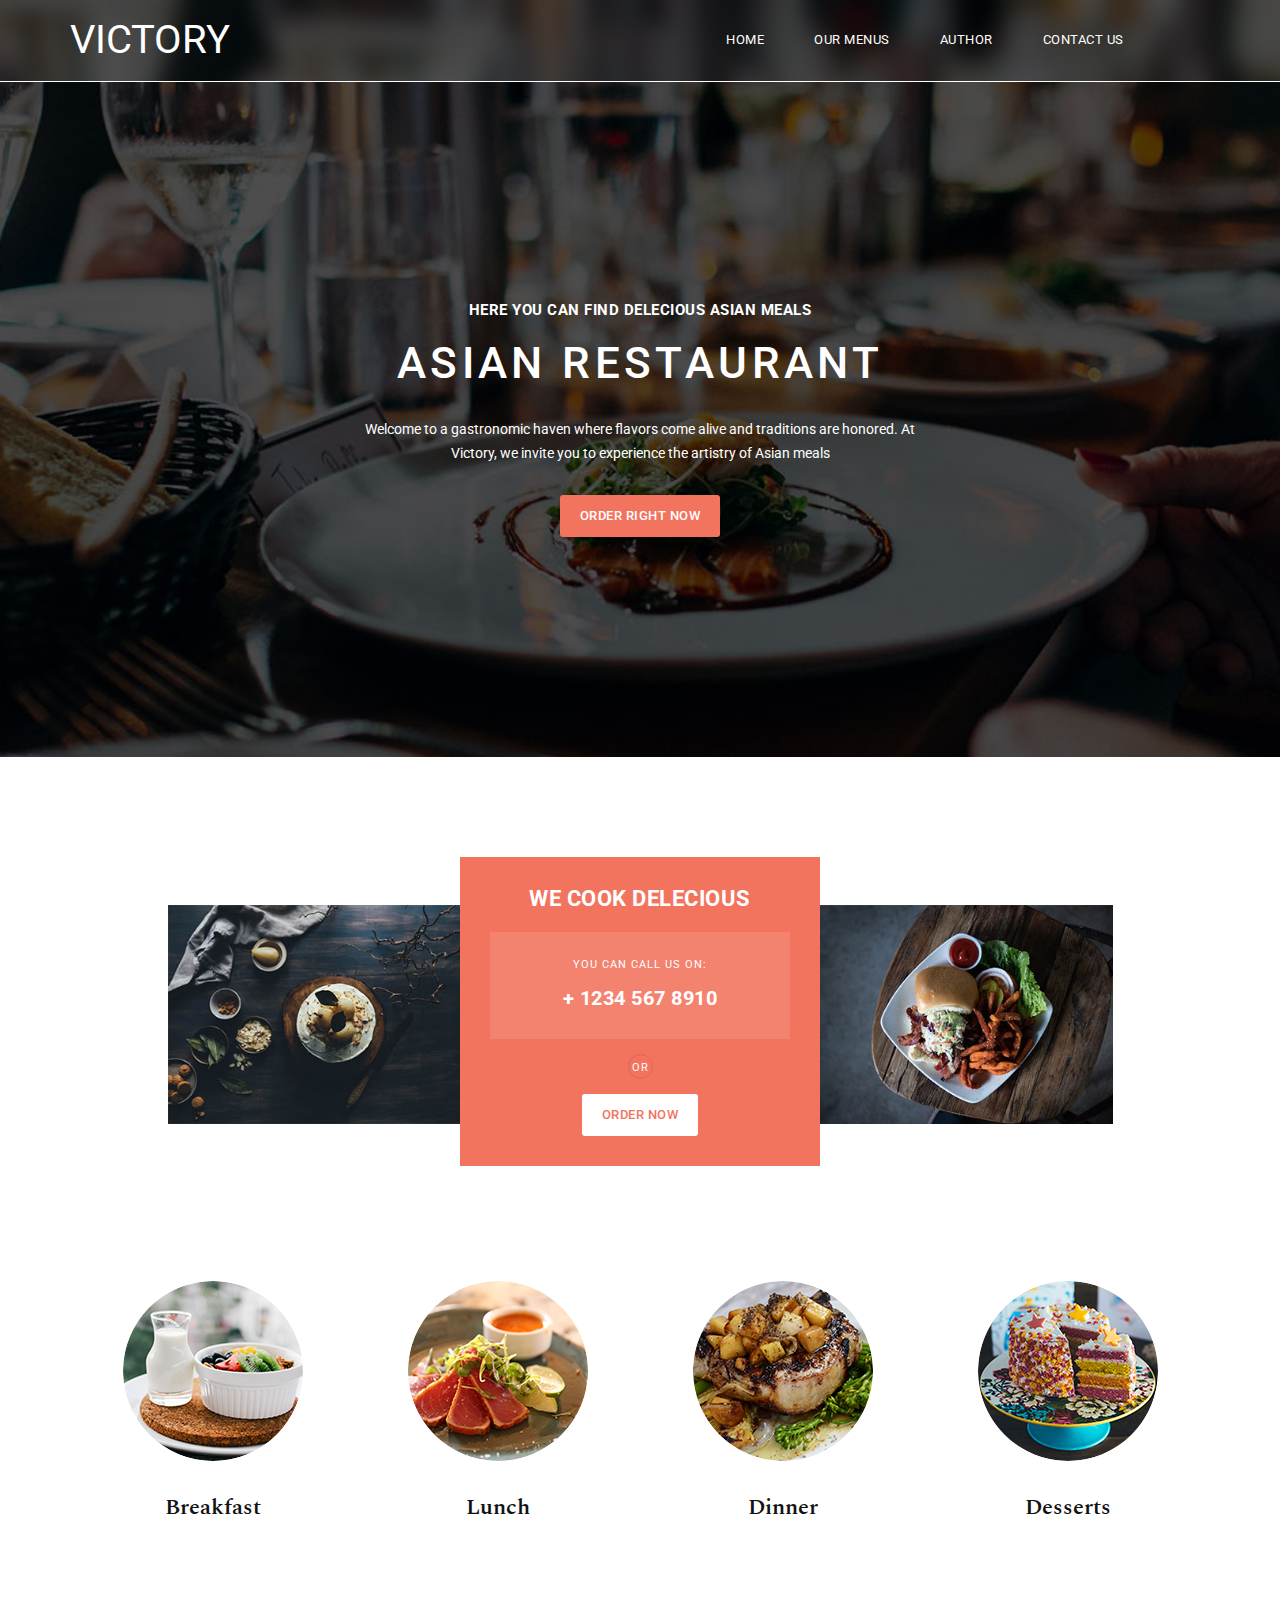
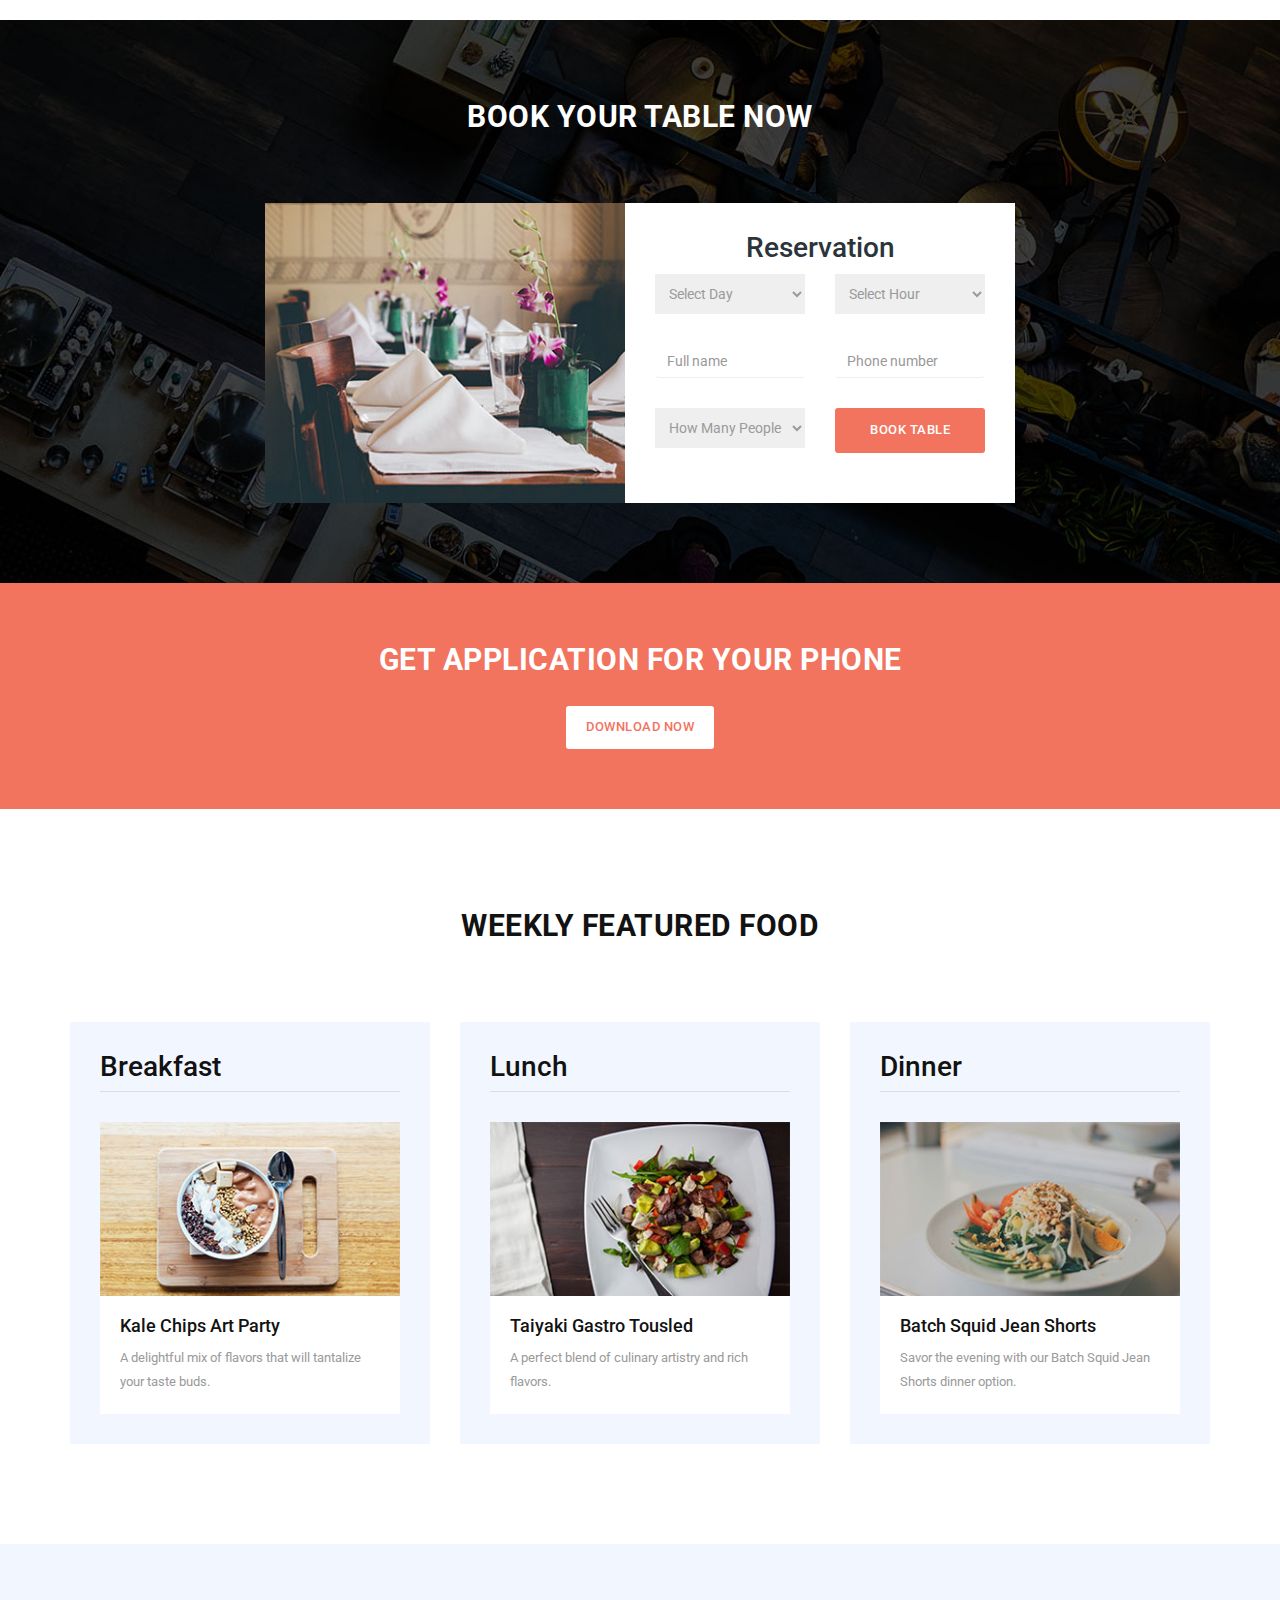
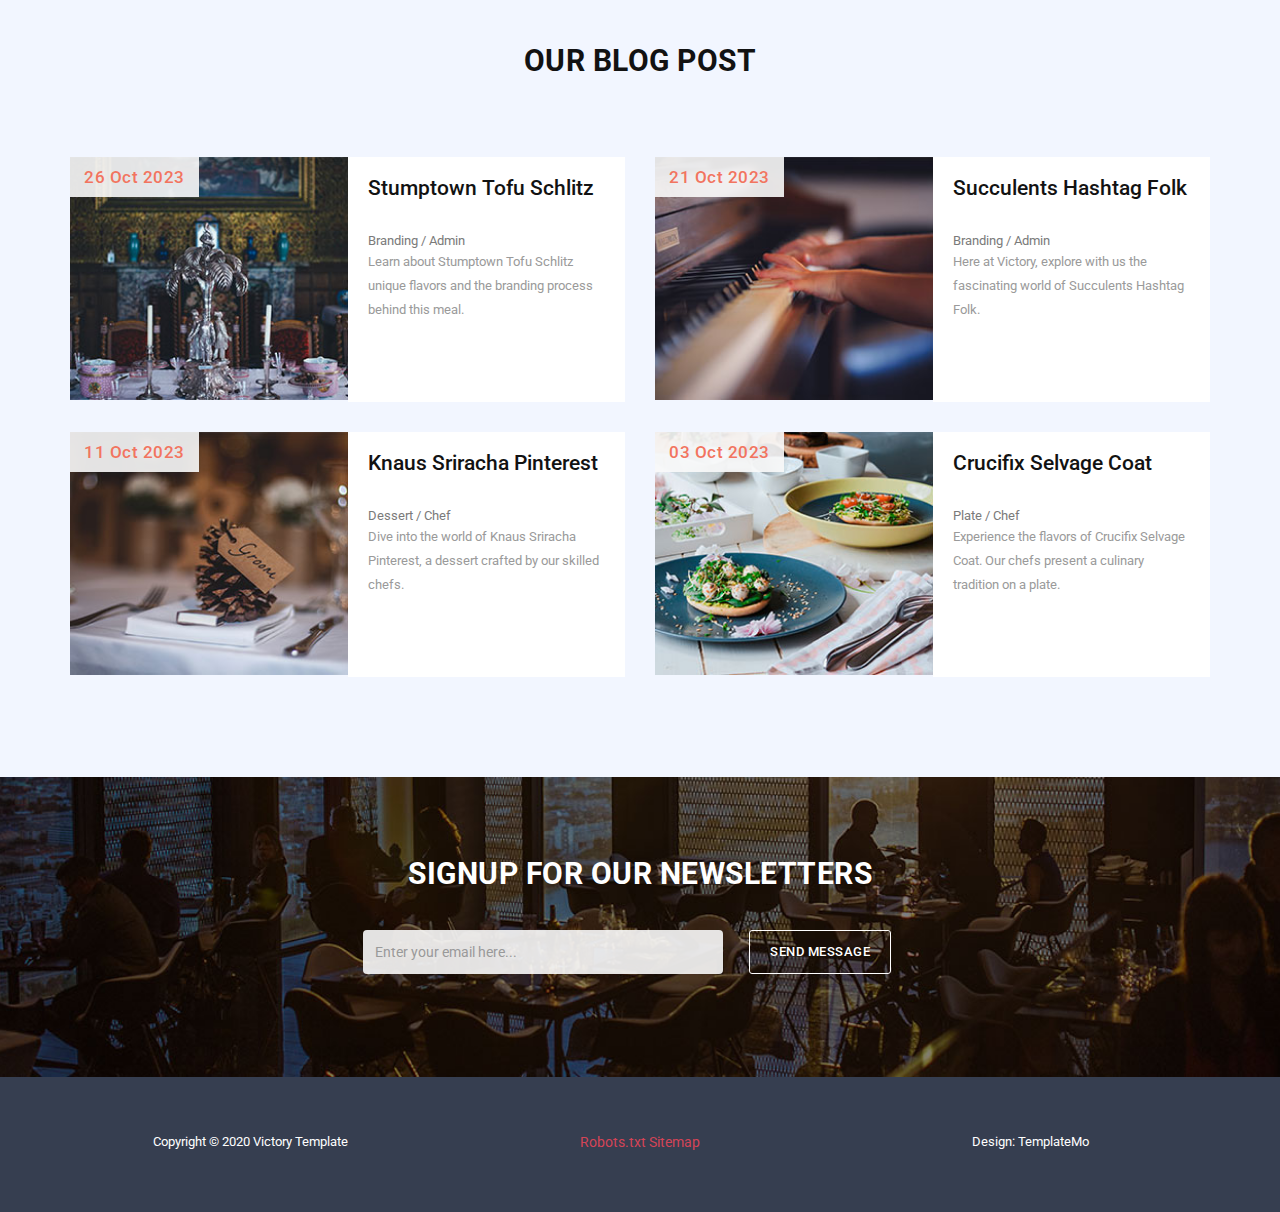
==== commit c79d0d11: "Add files via upload" ====
--- a/index.html
+++ b/index.html
@@ -243,7 +243,7 @@
                     <h2>Get application for your phone</h2>
                 </div>
                 <div class="primary-white-button">
-                    <a href="#"onclick="alert('Available soon')" class="drugoDugme">Download now</a>
+                    <a href="#" class="drugoDugme">Download now</a>
                 </div>
             </div>
         </div>
@@ -398,8 +398,6 @@
 
     </section>
 
-
-<!--Ovo ispisati dinamicki kad stavim svoje linkove tu, npr. sitemap i to-->
     <footer>
         <div class="container">
             <div class="row">
@@ -408,11 +406,8 @@
                 </div>
                 <div class="col-md-4">
                     <ul class="social-icons">
-                        <li><a rel="nofollow" href="https://fb.com/templatemo"><i class="fa fa-facebook"></i></a></li>
-                        <li><a href="#"><i class="fa fa-twitter"></i></a></li>
-                        <li><a href="#"><i class="fa fa-linkedin"></i></a></li>
-                        <li><a href="#"><i class="fa fa-rss"></i></a></li>
-                        <li><a href="#"><i class="fa fa-dribbble"></i></a></li>
+                        <a href="robots.txt" target="_blank">Robots.txt</a>
+                        <a href="sitemap.xml" target="_blank">Sitemap</a>
                     </ul>
                 </div>
                 <div class="col-md-4">
--- a/assets/css/templatemo-style.css
+++ b/assets/css/templatemo-style.css
@@ -719,6 +719,13 @@
 	margin-bottom: 0px;
 }
 
+.left-image img {
+    transition: transform 0.3s ease;
+}
+
+.left-image.zoomable img {
+    transform: scale(1.2);
+}
 
 
 
@@ -860,102 +867,86 @@
 }
 
 
-
-
-section.blog-page {
-	margin-top: 100px;
-}
-
-section.blog-page .page-number {
-	padding: 0;
-	margin-top: 30px;
-	margin-bottom: 100px;
-	list-style: none;
-	text-align: center;
-	width: 100%;
-}
-
-section.blog-page .page-number li {
-	display: inline-block;
-	margin: 0 3px;
-}
-
-section.blog-page .page-number li.active a {
-	background-color: #f2745f;
-	color: #fff;
-}
-
-section.blog-page .page-number li a {
-	transition: all 0.5s;
-	width: 40px;
-	height: 40px;
-	line-height: 40px;
-	display: inline-block;
-	text-align: center;
-	background-color: #f2f6ff;
-	font-size: 15px;
-	color: #343434;
-	font-weight: 700;
-	text-decoration: none;
-}
-
-section.blog-page .page-number li a:hover {
-	background-color: #f2745f;
-	color: #fff;
-}
-
-.blog-item img {
-	width: 100%;
-	overflow: hidden;
-}
-
-.blog-item {
-	margin-bottom: 30px;
-}
-
-.blog-item .down-content {
-	background-color: #f2f6ff;
-	padding: 20px 30px;
-}
-
-.blog-item .down-content h4 {
-	margin-top: 0px;
-	margin-bottom: 0px;
-	padding-bottom: 8px;
-	/* font-family: 'Spectral', serif; */
-	font-size: 21px;
-	color: #121212;
-}
-
-.blog-item .down-content span {
-	font-size: 13px;
-	color: #7a7a7a;
-	display: inline-block;
-	margin-bottom: 18px;
-}
-
-.blog-item .down-content .text-button a {
-	font-size: 13px;
-	font-weight: 500;
-	color: #f2745f;
-	text-decoration: none;
-	text-transform: uppercase;
-	margin-top: 12px;
-	display: inline-block;
-}
-
-.blog-item .date {
-	font-size: 17px;
-	color: #f2745f;
-	font-weight: 500;
-	letter-spacing: 0.5px;
-	padding: 8px 14px;
-	position: absolute;
-	left: 15px;
-	top: 0px;
-	background-color: rgba(250, 250, 250, 0.9);
-}
-
+#autor {
+	height: 600px;
+	display: flex;
+	justify-content: center;
+	align-items: center;
+}
+
+#autor h1 {
+	text-align: center;
+	color: #000;
+	font-weight: bold;
+	padding-bottom: 80px;
+}
+
+#tekst {
+	border-bottom: 2px solid #363e50;
+	border-left: 2px solid #363e50;
+}
+
+#biografija {
+	border-top: 2px solid #363e50;
+	border-right: 2px solid #363e50;
+}
+
+#tekst, #slika, #biografija {
+	height: 350px;
+	text-align: center;
+}
+
+#tekst, #biografija {
+	padding-top: 30px;
+}
+
+#slika img {
+	width: 70%;
+}
+
+#autor h3 {
+	color: #000;
+	font-weight: bold;
+	margin-bottom: 50px;
+}
+
+#autor p {
+	font-size: 18px;
+	color: #000;
+}
+
+#biografija p {
+	line-height: 2em;
+}
+
+#tekst span {
+	color: #363e50;
+	font-weight: bold;
+}
+
+.error {
+    color: red;
+    font-size: 14px;
+	position: relative;
+	bottom: 25px;
+}
+
+
+
+.success {
+    color: green;
+	font-size: 14px;
+    font-weight: bold;
+    position: relative;
+	bottom: 25px;
+}
+
+
+.success1 {
+    color: green;
+    font-size: 16px;
+    margin-top: 10px;
+}
 
 section.contact-us {
 	margin-top: 100px;
@@ -1111,9 +1102,27 @@
 		padding: 0px 5%;
 
 	}
+	#autor {
+		height: 1500px;
+	}
+	#slika img {
+		width: 50%;
+	}
+	#tekst, #biografija {
+		border: none;
+	}
+	#biografija {
+		margin-top: 200px;
+		width: 70%;
+		position: relative;
+		left: 12%;
+	}
 }
 
 @media (max-width: 768px) {
+	#biografija {
+		margin-top: 150px;
+	}
 	.navbar-toggle {
 	    position: relative;
 	    float: none;
@@ -1226,6 +1235,8 @@
 		margin-top: 80px;
 	}
 }
-@media (max-width: 480px) {
-
+@media (max-width: 640px) {
+	#slika img {
+		width: 350px;
+	}
 }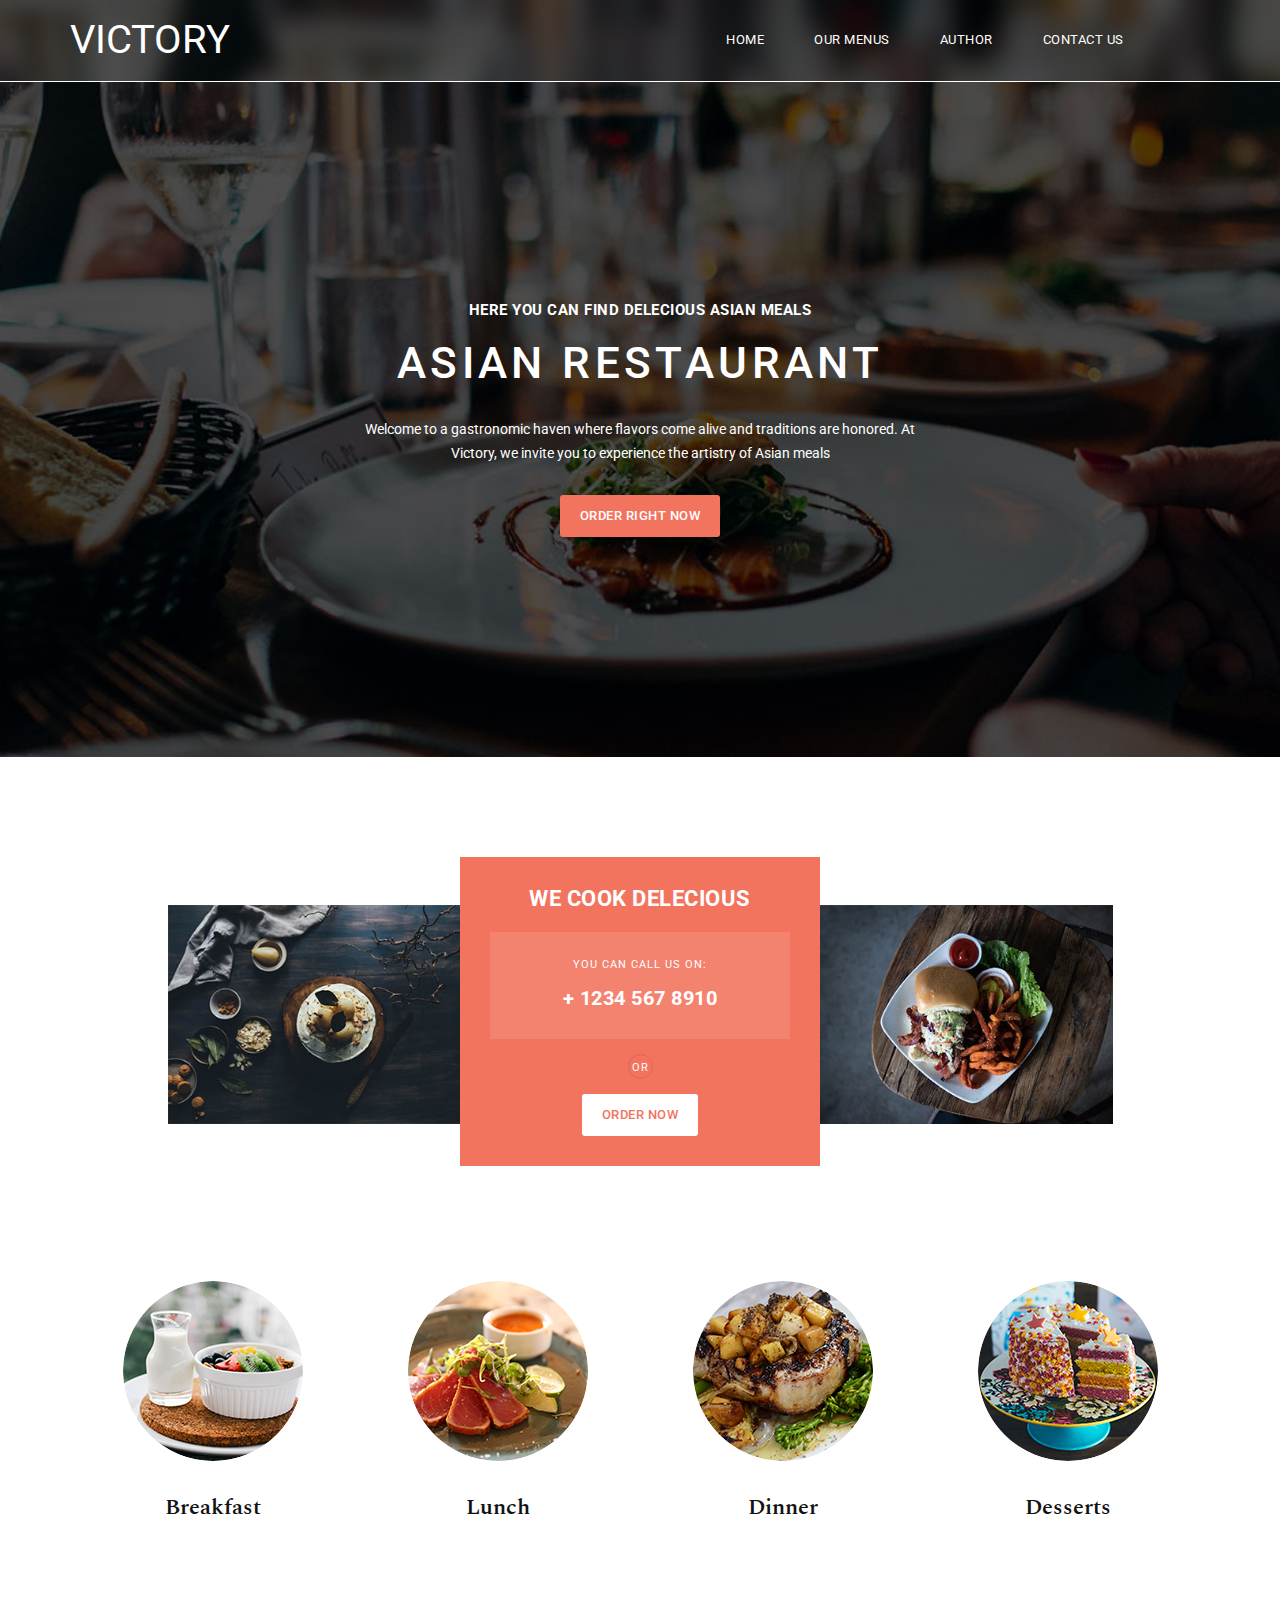
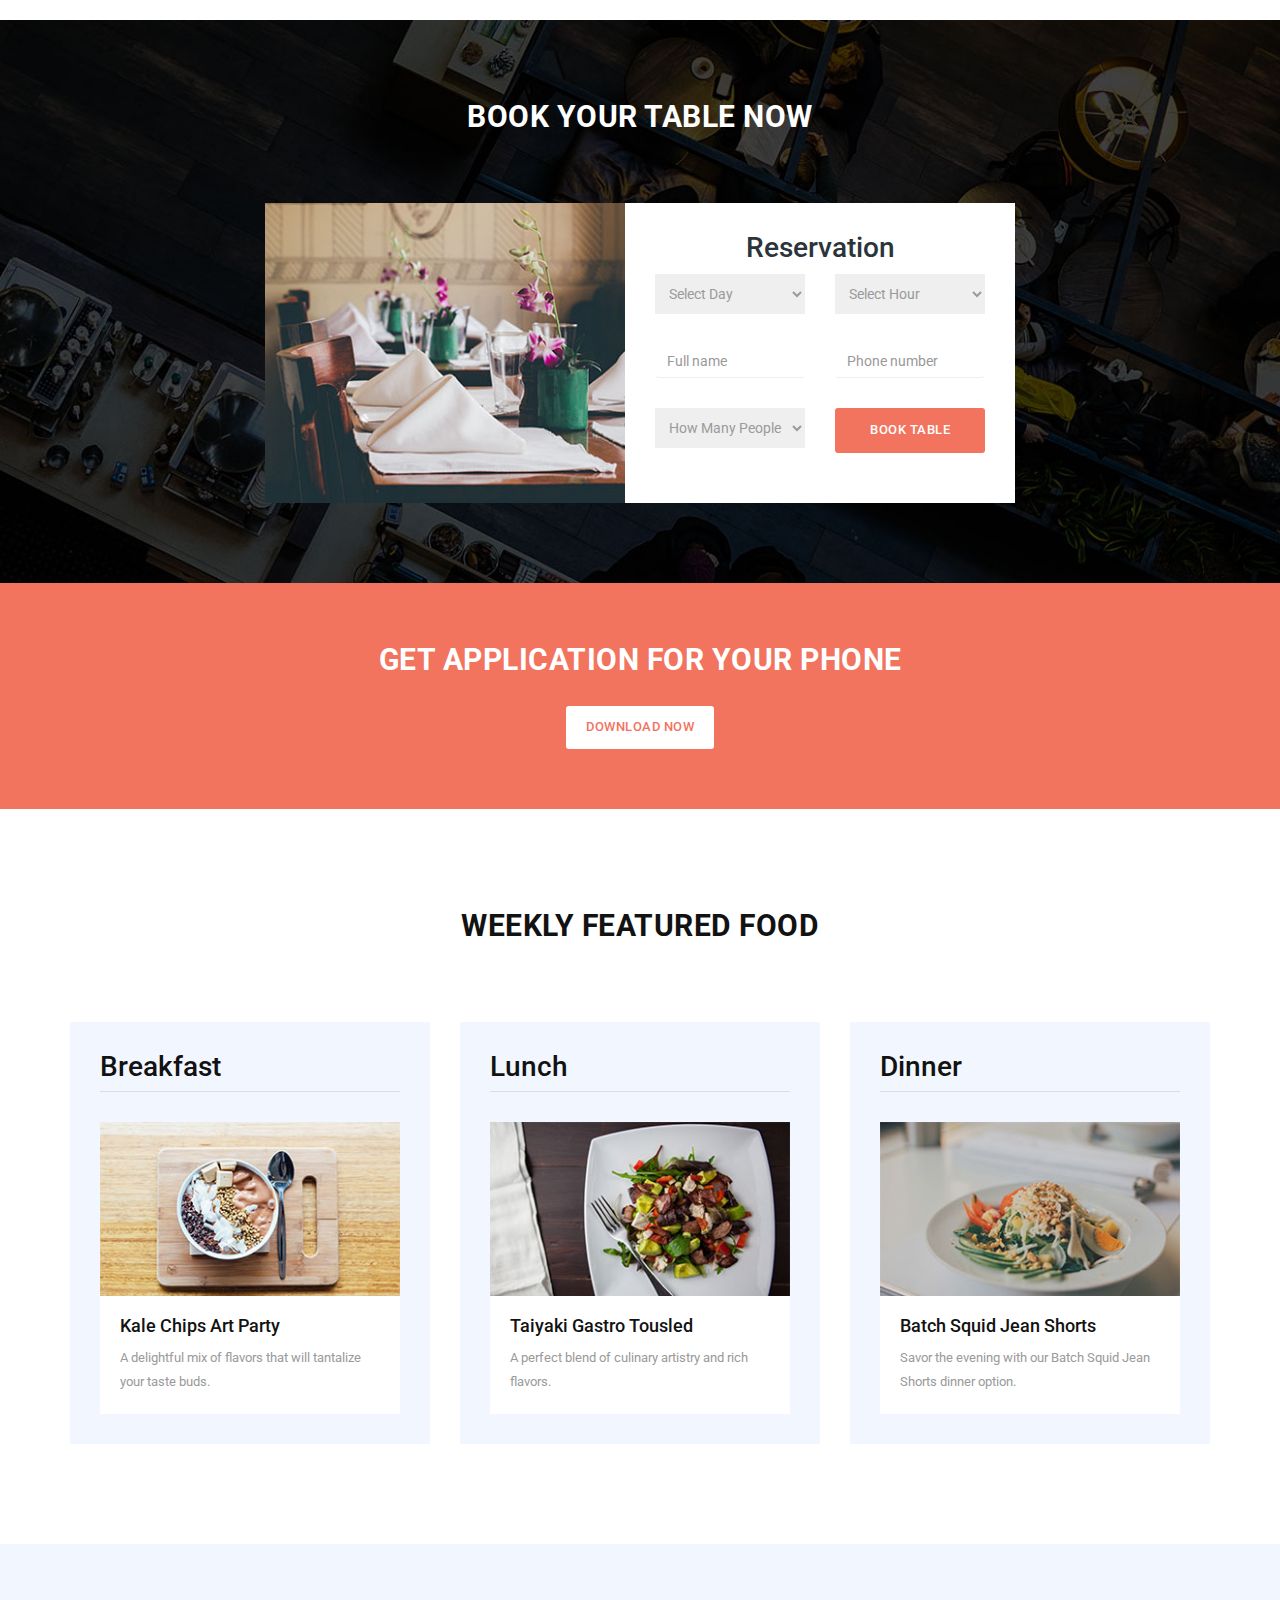
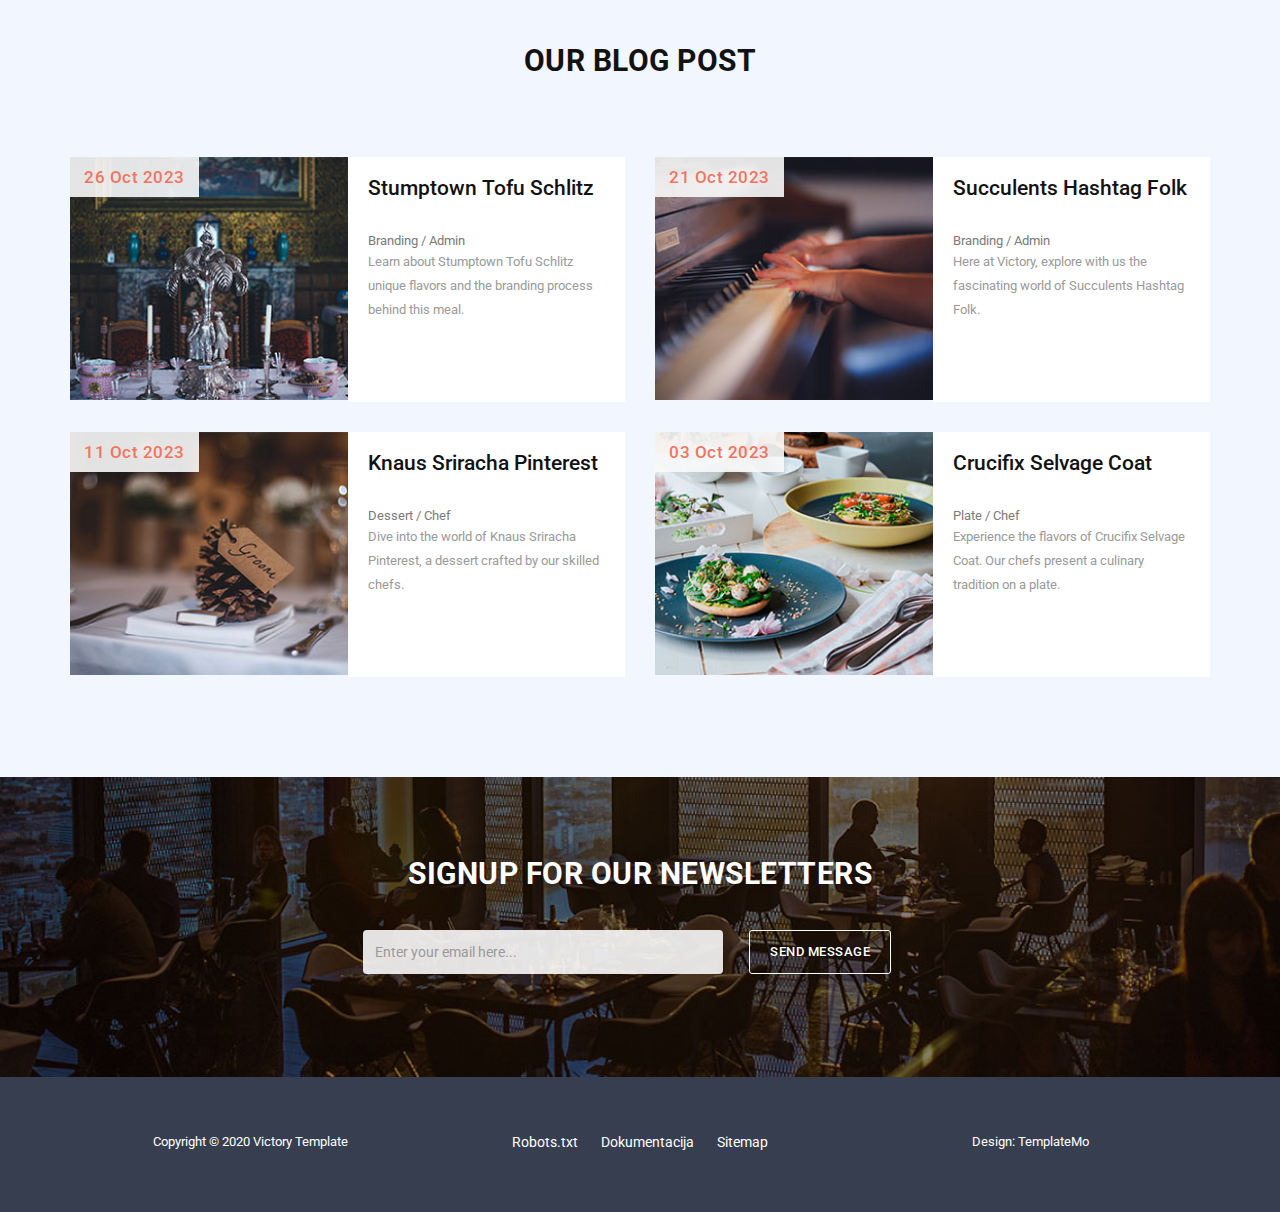
==== commit 2f3c4e24: "Add files via upload" ====
--- a/index.html
+++ b/index.html
@@ -110,7 +110,7 @@
 
     <section class="services">
         <div class="container">
-            <!-- <div class="row" id="services1">
+            <!-- <div class="row" id="services1"> 
                 <div class="col-md-3 col-sm-6 col-xs-12">
                     <div class="service-item">
                         <a href="menu.html">
@@ -407,6 +407,7 @@
                 <div class="col-md-4">
                     <ul class="social-icons">
                         <a href="robots.txt" target="_blank">Robots.txt</a>
+                        <a href="Dokumentacija.pdf" target="_blank">Dokumentacija</a>
                         <a href="sitemap.xml" target="_blank">Sitemap</a>
                     </ul>
                 </div>
--- a/assets/css/templatemo-style.css
+++ b/assets/css/templatemo-style.css
@@ -691,7 +691,10 @@
 }
 
 
-
+.social-icons a {
+	margin: 0px 10px;
+	color: #fff;
+}
 
 section.page-heading {
 	padding: 80px 0px;
